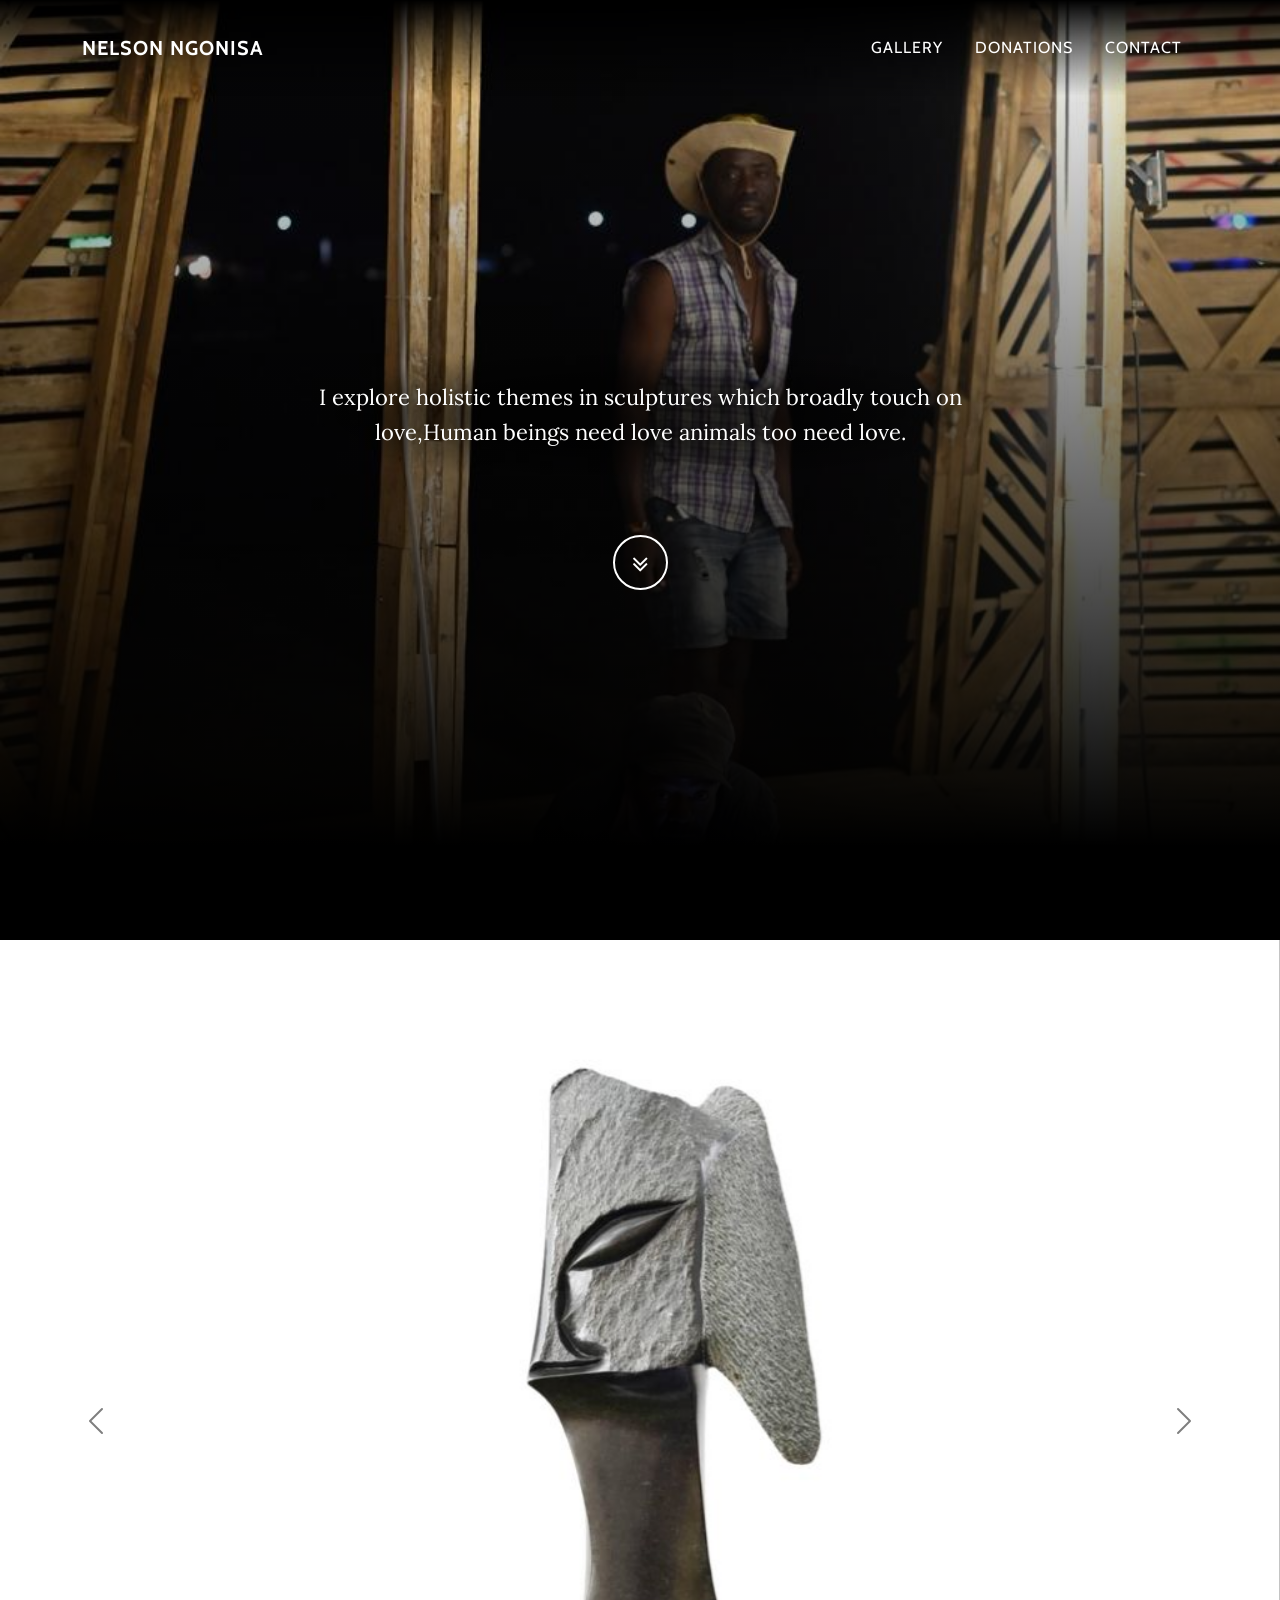
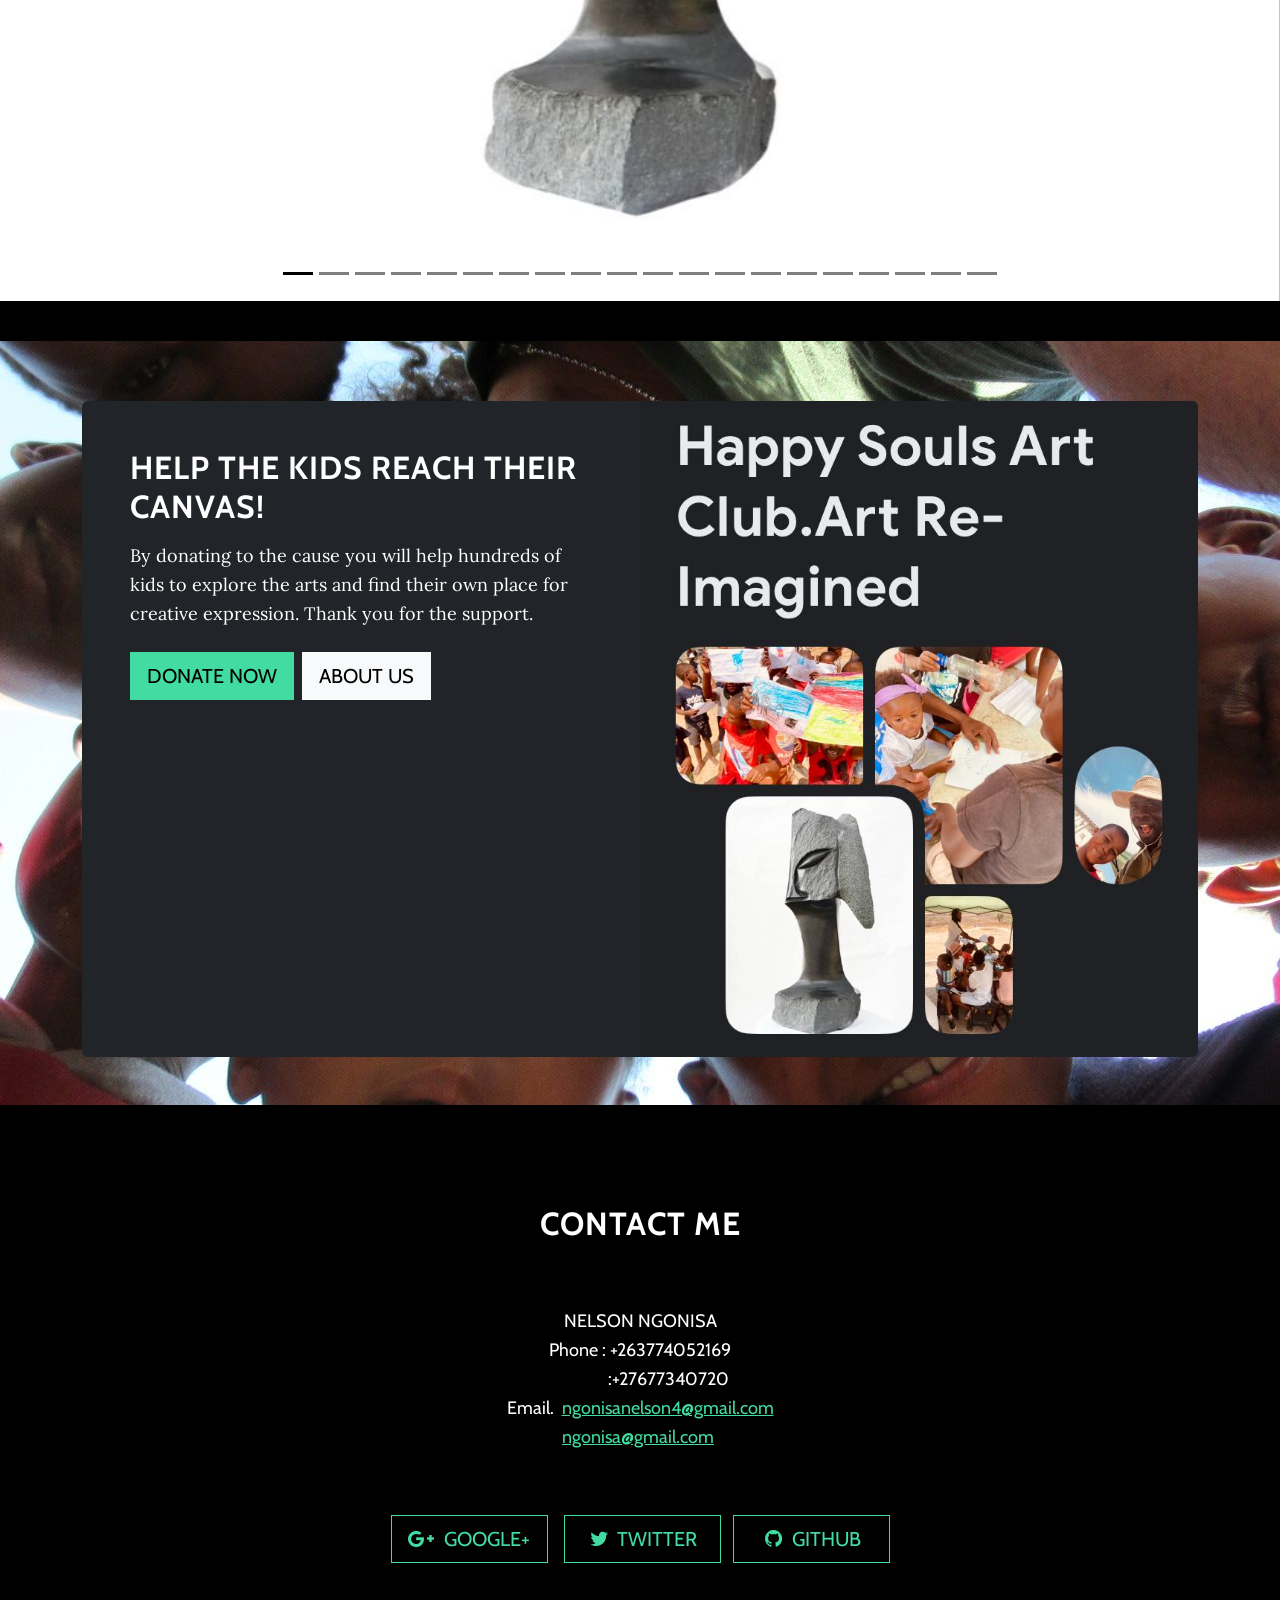
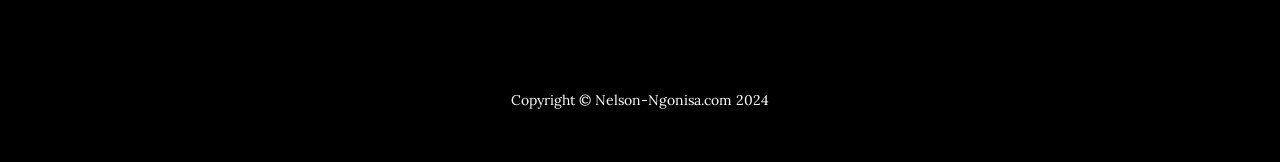
==== index.html @ 3ef94a34 "Update index.html" ====
<!DOCTYPE html>
<html lang="en">

<head>
    <meta charset="utf-8">
    <meta name="viewport" content="width=device-width, initial-scale=1.0, shrink-to-fit=no">
    <title>Home - Nelson-Ngonisa.com</title>
    <link rel="stylesheet" href="assets/bootstrap/css/bootstrap.min.css">
    <link rel="stylesheet" href="https://fonts.googleapis.com/css?family=Lora:400,700,400italic,700italic&amp;display=swap">
    <link rel="stylesheet" href="https://fonts.googleapis.com/css?family=Cabin:700&amp;display=swap">
    <link rel="stylesheet" href="https://fonts.googleapis.com/css?family=Titillium+Web:400,600,700">
    <link rel="stylesheet" href="assets/fonts/font-awesome.min.css">
    <link rel="stylesheet" href="assets/css/Banner-Heading-Image-images.css">
    <link rel="stylesheet" href="assets/css/Button-Change-Text-on-Hover.css">
    <link rel="stylesheet" href="assets/css/Button-FAB.css">
</head>

<body id="page-top" data-bs-target="#mainNav" data-bs-offset="77">
    <nav class="navbar navbar-light navbar-expand-md fixed-top" id="mainNav" style="background: linear-gradient(black, transparent), transparent;border-style: none;border-color: transparent;">
        <div class="container"><a class="navbar-brand" href="#">Nelson Ngonisa</a><button data-bs-toggle="collapse" class="navbar-toggler navbar-toggler-right" data-bs-target="#navbarResponsive" type="button" aria-controls="navbarResponsive" aria-expanded="false" aria-label="Toggle navigation" value="Menu"><i class="fa fa-bars"></i></button>
            <div class="collapse navbar-collapse" id="navbarResponsive">
                <ul class="navbar-nav ms-auto">
                    <li class="nav-item nav-link"><a class="nav-link" href="#gallery">GALLERY</a></li>
                    <li class="nav-item nav-link"><a class="nav-link" href="#donations">dONATIONS</a></li>
                    <li class="nav-item nav-link"><a class="nav-link" href="#contact">contact</a></li>
                </ul>
            </div>
        </div>
    </nav>
    <header class="masthead" style="background: linear-gradient(rgba(255,255,255,0) 0%, black 94%), url(&quot;assets/img/WhatsApp%20Image%202024-06-02%20at%206.45.46%20AM.jpeg&quot;) center / cover no-repeat;">
        <div class="intro-body">
            <div class="container">
                <div class="row">
                    <div class="col-lg-8 mx-auto">
                        <h1 class="brand-heading"></h1>
                        <p class="intro-text" style="background: radial-gradient(rgba(0,0,0,0.61) 28%, rgba(255,255,255,0) 70%);"><br>I explore holistic themes in sculptures which broadly touch on love,Human beings need love animals too need love.<br><br></p><a class="btn btn-link btn-circle" role="button" href="#gallery"><i class="fa fa-angle-double-down animated"></i></a>
                    </div>
                </div>
            </div>
        </div>
    </header>
    <section class="text-center content-section" id="gallery" style="padding-bottom: 0px;padding-top: 0px;">
        <div class="container-fluid justify-content-xxl-center" style="margin-left: 0;margin-right: 0;max-height: 2000px;padding-right: 0px;padding-left: 0px;padding-bottom: 40px;padding-top: 40px;">
            <div class="carousel slide carousel-dark carousel-fade text-center" data-bs-ride="carousel" data-bs-interval="2500" id="carousel-1">
                <div class="carousel-inner">
                    <div class="carousel-item active" style="margin: 0px 0px 0px 0px;"><img class="w-100 d-block d-table" src="assets/img/8.jpg" alt="Slide Image" style="transform-origin: center;"></div>
                    <div class="carousel-item"><img class="w-100 d-block" src="assets/img/4-b.png" alt="Slide Image"></div>
                    <div class="carousel-item"><img class="w-100 d-block" src="assets/img/9.jpg" alt="Slide Image"></div>
                    <div class="carousel-item"><img class="w-100 d-block" src="assets/img/1.jpg" alt="Slide Image"></div>
                    <div class="carousel-item"><img class="w-100 d-block" src="assets/img/2.jpg" alt="Slide Image"></div>
                    <div class="carousel-item"><img class="w-100 d-block" src="assets/img/3.jpg" alt="Slide Image"></div>
                    <div class="carousel-item"><img class="w-100 d-block" src="assets/img/4.jpg" alt="Slide Image" style="margin-right: 0;margin-left: 0;"></div>
                    <div class="carousel-item"><img class="w-100 d-block" src="assets/img/5.jpg" alt="Slide Image"></div>
                    <div class="carousel-item"><img class="w-100 d-block" src="assets/img/7.jpg" alt="Slide Image"></div>
                    <div class="carousel-item"><img class="w-100 d-block" src="assets/img/212-2129708_doom-dilla-madlib-shirt-art-mf-doom-mask.png" alt="Slide Image"></div>
                    <div class="carousel-item"><img class="w-100 d-block" src="assets/img/3w.png" alt="Slide Image"></div>
                    <div class="carousel-item"><img class="w-100 d-block" src="assets/img/4-b.png" alt="Slide Image"></div>
                    <div class="carousel-item"><img class="w-100 d-block" src="assets/img/11.jpg" alt="Slide Image"></div>
                    <div class="carousel-item"><img class="w-100 d-block" src="assets/img/12.jpg" alt="Slide Image"></div>
                    <div class="carousel-item"><img class="w-100 d-block" src="assets/img/13.jpg" alt="Slide Image"></div>
                    <div class="carousel-item"><img class="w-100 d-block" src="assets/img/14.jpg" alt="Slide Image"></div>
                    <div class="carousel-item"><img class="w-100 d-block" src="assets/img/15.jpg" alt="Slide Image"></div>
                    <div class="carousel-item"><img class="w-100 d-block" src="assets/img/16.jpg" alt="Slide Image"></div>
                    <div class="carousel-item"><img class="w-100 d-block" src="assets/img/4b.png" alt="Slide Image"></div>
                    <div class="carousel-item"><img class="w-100 d-block" src="assets/img/5b.png" alt="Slide Image"></div>
                </div>
                <div><a class="carousel-control-prev" href="#carousel-1" role="button" data-bs-slide="prev"><span class="carousel-control-prev-icon"></span><span class="visually-hidden">Previous</span></a><a class="carousel-control-next align-items-xxl-center" href="#carousel-1" role="button" data-bs-slide="next"><span class="carousel-control-next-icon"></span><span class="visually-hidden">Next</span></a></div>
                <ol class="carousel-indicators">
                    <li data-bs-target="#carousel-1" data-bs-slide-to="0" class="active"></li>
                    <li data-bs-target="#carousel-1" data-bs-slide-to="1"></li>
                    <li data-bs-target="#carousel-1" data-bs-slide-to="2"></li>
                    <li data-bs-target="#carousel-1" data-bs-slide-to="3"></li>
                    <li data-bs-target="#carousel-1" data-bs-slide-to="4"></li>
                    <li data-bs-target="#carousel-1" data-bs-slide-to="5"></li>
                    <li data-bs-target="#carousel-1" data-bs-slide-to="6"></li>
                    <li data-bs-target="#carousel-1" data-bs-slide-to="7"></li>
                    <li data-bs-target="#carousel-1" data-bs-slide-to="8"></li>
                    <li data-bs-target="#carousel-1" data-bs-slide-to="9"></li>
                    <li data-bs-target="#carousel-1" data-bs-slide-to="10"></li>
                    <li data-bs-target="#carousel-1" data-bs-slide-to="11"></li>
                    <li data-bs-target="#carousel-1" data-bs-slide-to="12"></li>
                    <li data-bs-target="#carousel-1" data-bs-slide-to="13"></li>
                    <li data-bs-target="#carousel-1" data-bs-slide-to="14"></li>
                    <li data-bs-target="#carousel-1" data-bs-slide-to="15"></li>
                    <li data-bs-target="#carousel-1" data-bs-slide-to="16"></li>
                    <li data-bs-target="#carousel-1" data-bs-slide-to="17"></li>
                    <li data-bs-target="#carousel-1" data-bs-slide-to="18"></li>
                    <li data-bs-target="#carousel-1" data-bs-slide-to="19"></li>
                </ol>
            </div>
        </div>
    </section>
    <section id="donations" style="height: 764px;background: url(&quot;assets/img/IMG_0288.jpg&quot;) center;padding-bottom: 0px;">
        <div class="container" style="padding-top: 60px;">
            <div class="bg-dark border rounded border-0 border-dark overflow-hidden">
                <div class="row g-0">
                    <div class="col-md-6">
                        <div class="text-white p-4 p-md-5">
                            <h2 class="fw-bold text-white mb-3">hELP THE KIDS REACH THEIR CANVAS!</h2>
                            <p class="mb-4">By donating to the cause you will help hundreds of kids to explore the arts and find their own place for creative expression. Thank you for the support.</p>
                            <div class="my-3"><a class="btn btn-primary btn-lg me-2" role="button" href="https://www.paypal.me/Nomusa233">DONATE NOW</a><a class="btn btn-light btn-lg" role="button" href="http://www.youtube.com">ABOUT US</a></div>
                        </div>
                    </div>
                    <div class="col-md-6 order-first order-md-last" style="min-height: 250px;"><img class="w-100 h-100 fit-cover" src="assets/img/Sin%20título.jpg"></div>
                </div>
            </div>
        </div>
    </section>
    <section class="text-center content-section" id="contact" style="padding: 100px 0px;padding-top: 100px;padding-bottom: 60px;">
        <div class="container">
            <div class="row">
                <div class="col-lg-8 mx-auto">
                    <h2>Contact me</h2>
                    <p style="font-family: Cabin, sans-serif;"><br>NELSON NGONISA<br>Phone : +263774052169<br>&nbsp; &nbsp; &nbsp; &nbsp; &nbsp; &nbsp; &nbsp; :+27677340720<br>Email.&nbsp; <a href="mailto:ngonisanelson4@gmail.com" target="_blank">ngonisanelson4@gmail.com</a><br><a href="mailto:ngonisa@gmail.com" target="_blank">ngonisa@gmail.com</a>&nbsp;<br><br></p>
                    <ul class="list-inline banner-social-buttons">
                        <li class="list-inline-item">&nbsp;<button class="btn btn-primary btn-lg btn-default" type="button"><i class="fa fa-google-plus fa-fw"></i><span class="network-name">&nbsp; Google+</span></button></li>
                        <li class="list-inline-item">&nbsp;<button class="btn btn-primary btn-lg btn-default" type="button"><i class="fa fa-twitter fa-fw"></i><span class="network-name">&nbsp;Twitter</span></button></li>
                        <li class="list-inline-item">&nbsp;<button class="btn btn-primary btn-lg btn-default" type="button"><i class="fa fa-github fa-fw"></i><span class="network-name">&nbsp;github</span></button></li>
                    </ul>
                </div>
            </div>
        </div>
    </section>
    <footer>
        <div class="container text-center">
            <p>Copyright ©&nbsp;Nelson-Ngonisa.com 2024</p>
        </div>
    </footer>
    <script src="assets/bootstrap/js/bootstrap.min.js"></script>
    <script src="assets/js/grayscale.js"></script>
</body>

</html>
---- assets/css/Banner-Heading-Image-images.css ----
.fit-cover {
  object-fit: cover;
}
---- assets/css/Button-Change-Text-on-Hover.css ----
.button {
  display: inline-block;
  position: relative;
  margin: 1em;
  padding: 10px 30px;
  border: 2px solid #cc8f52;
  overflow: hidden;
  text-decoration: none;
  font-size: 14px;
  outline: none;
  color: #cc8f52;
  background: transparent;
  font-family: 'Titillium Web', sans-serif;
  font-weight: 700;
}

.button span {
  -webkit-transition: 0.4s;
  -moz-transition: 0.4s;
  -o-transition: 0.4s;
  transition: 0.4s;
}

.button:before, .button:after {
  content: '';
  position: absolute;
  top: 10px;
  left: 0;
  width: 100%;
  text-align: center;
  opacity: 0;
  -webkit-transition: .4s;
  -moz-transition: .4s;
  -o-transition: .4s;
  transition: .4s;
}

.button:before {
  content: attr(data-hover);
  -webkit-transform: 0.4s;
  -moz-transform: 0.4s;
  -ms-transform: 0.4s;
  -o-transform: 0.4s;
  transform: 0.4s;
}

.button:hover span, .button:active span {
  opacity: 0;
  -webkit-transform: 0.4s;
  -moz-transform: 0.4s;
  -ms-transform: 0.4s;
  -o-transform: 0.4s;
  transform: 0.4s;
}

.button:hover:before, .button:active:after {
  opacity: 1;
  -webkit-transform: 0.4s;
  -moz-transform: 0.4s;
  -ms-transform: 0.4s;
  -o-transform: 0.4s;
  transform: 0.4s;
  -webkit-transition-delay: .4s;
  -moz-transition-delay: .4s;
  -o-transition-delay: .4s;
  transition-delay: .4s;
}

.button:active:before {
  -webkit-transform: 0.4s;
  -moz-transform: 0.4s;
  -ms-transform: 0.4s;
  -o-transform: 0.4s;
  transform: 0.4s;
  -webkit-transition-delay: 0s;
  -moz-transition-delay: 0s;
  -o-transition-delay: 0s;
  transition-delay: 0s;
}

html {
  scroll-behavior: smooth;
}
---- assets/css/Button-FAB.css ----
.fab {
  position: fixed;
  bottom: 32px;
  right: 32px;
  border-radius: 50%;
  width: 60px;
  height: 60px;
  background: lightcoral;
  box-shadow: 1px 2px 4px grey;
  z-index: 3;
  display: flex;
  flex-direction: column;
  align-items: center;
  justify-content: center;
}

.fab:hover {
  cursor: pointer;
}

.fab img {
  width: 45%;
  /*transform: rotate(45deg);*/
  transition: 0.4s;
}
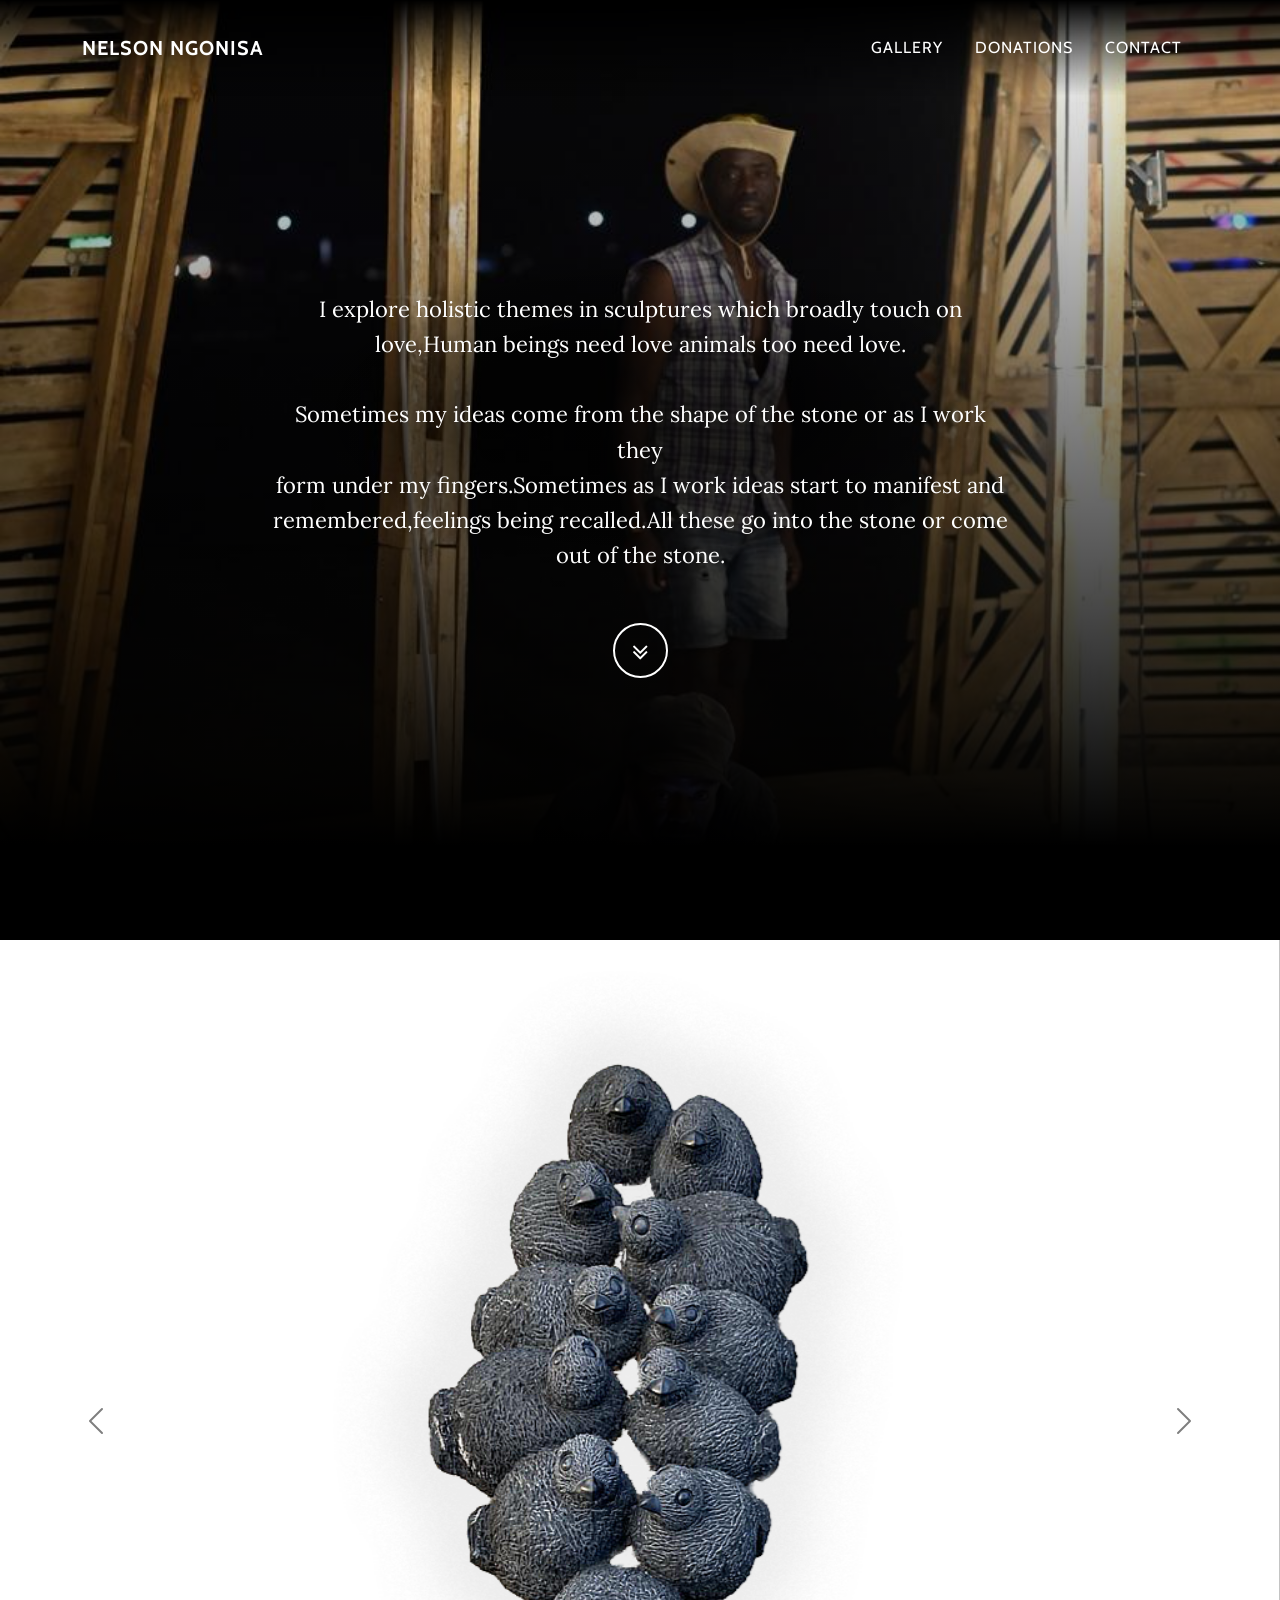
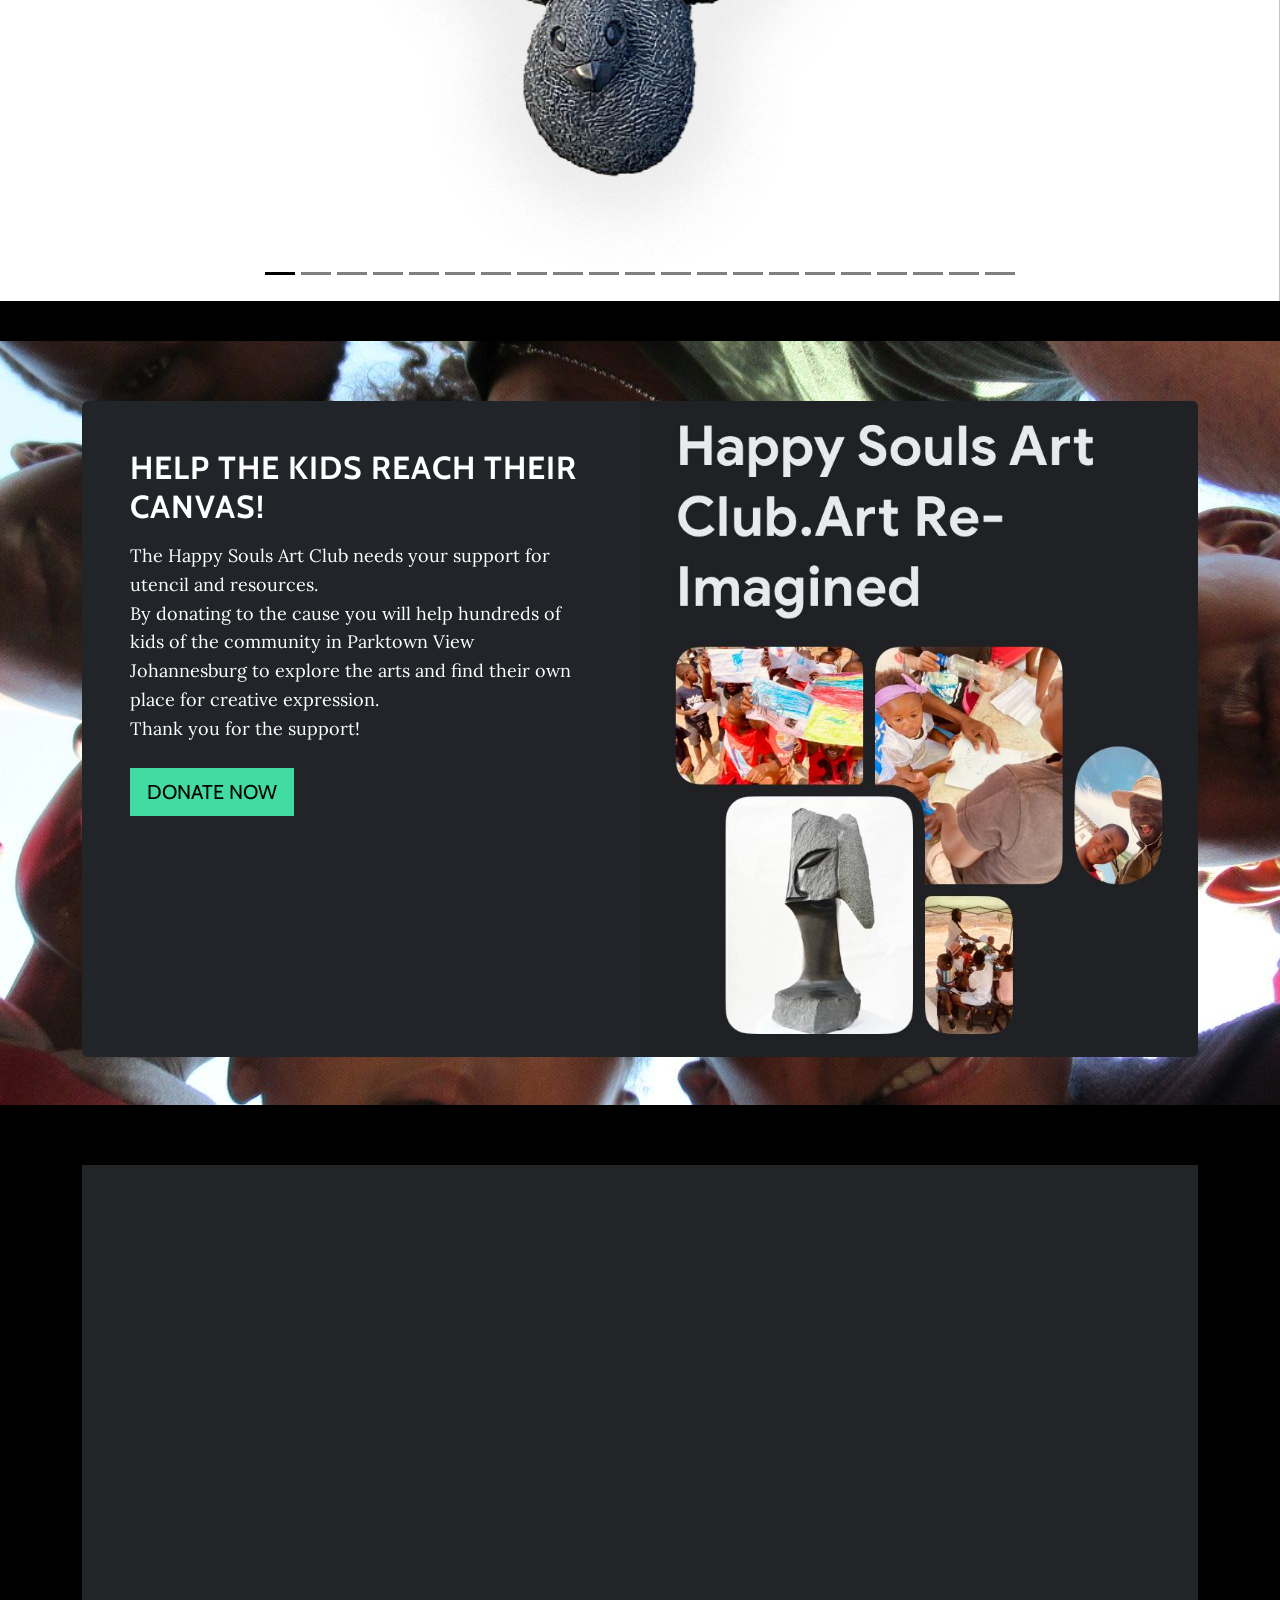
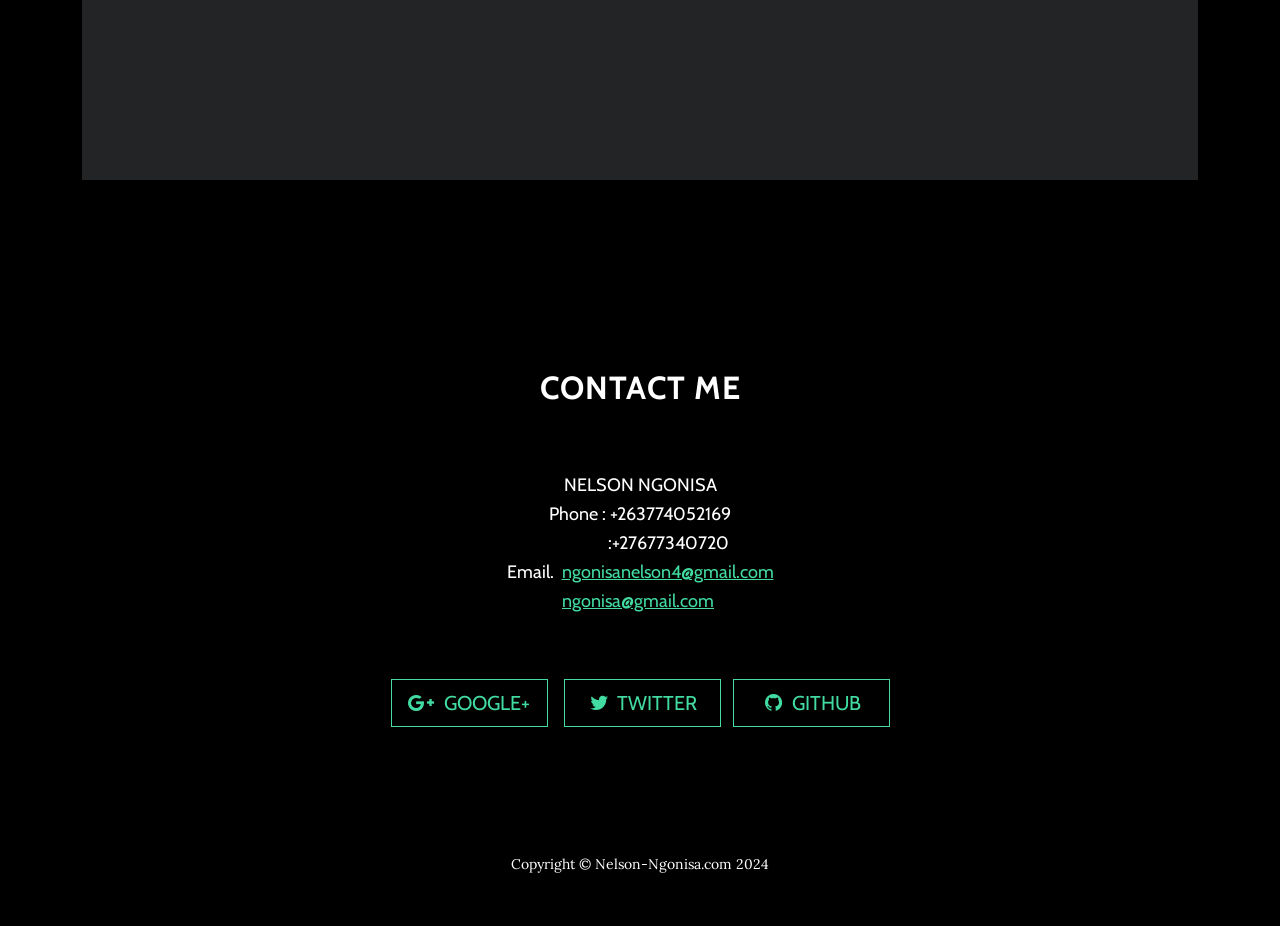
==== commit afe2d77b: "v5 New sculpture-Vídeo player-extended description-" ====
--- a/index.html
+++ b/index.html
@@ -11,8 +11,10 @@
     <link rel="stylesheet" href="https://fonts.googleapis.com/css?family=Titillium+Web:400,600,700">
     <link rel="stylesheet" href="assets/fonts/font-awesome.min.css">
     <link rel="stylesheet" href="assets/css/Banner-Heading-Image-images.css">
+    <link rel="stylesheet" href="assets/css/Bootstrap-4---Full-Video-Background-v2.css">
     <link rel="stylesheet" href="assets/css/Button-Change-Text-on-Hover.css">
     <link rel="stylesheet" href="assets/css/Button-FAB.css">
+    <link rel="stylesheet" href="assets/css/Responsive-YouTube-Video-Section-Dark-Centered.css">
 </head>
 
 <body id="page-top" data-bs-target="#mainNav" data-bs-offset="77">
@@ -33,7 +35,7 @@
                 <div class="row">
                     <div class="col-lg-8 mx-auto">
                         <h1 class="brand-heading"></h1>
-                        <p class="intro-text" style="background: radial-gradient(rgba(0,0,0,0.61) 28%, rgba(255,255,255,0) 70%);"><br>I explore holistic themes in sculptures which broadly touch on love,Human beings need love animals too need love.<br><br></p><a class="btn btn-link btn-circle" role="button" href="#gallery"><i class="fa fa-angle-double-down animated"></i></a>
+                        <p class="intro-text" style="background: radial-gradient(rgba(0,0,0,0.61) 28%, rgba(255,255,255,0) 70%);"><br>I explore holistic themes in sculptures which broadly touch on love,Human beings need love animals too need love.<br><br>Sometimes my ideas come from the shape of the stone or as I work they <br>form under my fingers.Sometimes as I work ideas start to manifest and <br>remembered,feelings being recalled.All these go into the stone or come <br>out of the stone.<br></p><a class="btn btn-link btn-circle" role="button" href="#gallery"><i class="fa fa-angle-double-down animated"></i></a>
                     </div>
                 </div>
             </div>
@@ -43,7 +45,8 @@
         <div class="container-fluid justify-content-xxl-center" style="margin-left: 0;margin-right: 0;max-height: 2000px;padding-right: 0px;padding-left: 0px;padding-bottom: 40px;padding-top: 40px;">
             <div class="carousel slide carousel-dark carousel-fade text-center" data-bs-ride="carousel" data-bs-interval="2500" id="carousel-1">
                 <div class="carousel-inner">
-                    <div class="carousel-item active" style="margin: 0px 0px 0px 0px;"><img class="w-100 d-block d-table" src="assets/img/8.jpg" alt="Slide Image" style="transform-origin: center;"></div>
+                    <div class="carousel-item active" style="margin: 0px 0px 0px 0px;"><img class="w-100 d-block d-table" src="assets/img/Birbs.png" alt="Slide Image" style="transform-origin: center;"></div>
+                    <div class="carousel-item"><img class="w-100 d-block" src="https://cdn.bootstrapstudio.io/placeholders/1400x800.png" alt="Slide Image"></div>
                     <div class="carousel-item"><img class="w-100 d-block" src="assets/img/4-b.png" alt="Slide Image"></div>
                     <div class="carousel-item"><img class="w-100 d-block" src="assets/img/9.jpg" alt="Slide Image"></div>
                     <div class="carousel-item"><img class="w-100 d-block" src="assets/img/1.jpg" alt="Slide Image"></div>
@@ -86,6 +89,7 @@
                     <li data-bs-target="#carousel-1" data-bs-slide-to="17"></li>
                     <li data-bs-target="#carousel-1" data-bs-slide-to="18"></li>
                     <li data-bs-target="#carousel-1" data-bs-slide-to="19"></li>
+                    <li data-bs-target="#carousel-1" data-bs-slide-to="20"></li>
                 </ol>
             </div>
         </div>
@@ -97,13 +101,22 @@
                     <div class="col-md-6">
                         <div class="text-white p-4 p-md-5">
                             <h2 class="fw-bold text-white mb-3">hELP THE KIDS REACH THEIR CANVAS!</h2>
-                            <p class="mb-4">By donating to the cause you will help hundreds of kids to explore the arts and find their own place for creative expression. Thank you for the support.</p>
-                            <div class="my-3"><a class="btn btn-primary btn-lg me-2" role="button" href="https://www.paypal.me/Nomusa233">DONATE NOW</a><a class="btn btn-light btn-lg" role="button" href="http://www.youtube.com">ABOUT US</a></div>
+                            <p class="mb-4">The Happy Souls Art Club needs your support for utencil and resources.<br>By donating to the cause you will help hundreds of kids of the community in Parktown View Johannesburg to explore the arts and find their own place for creative expression. <br>Thank you for the support!</p>
+                            <div class="my-3"><a class="btn btn-primary btn-lg me-2" role="button" href="https://www.paypal.me/Nomusa233">DONATE now</a></div>
                         </div>
                     </div>
                     <div class="col-md-6 order-first order-md-last" style="min-height: 250px;"><img class="w-100 h-100 fit-cover" src="assets/img/Sin%20título.jpg"></div>
                 </div>
             </div>
+        </div>
+    </section>
+    <section id="donations-1" style="height: 764px;padding-bottom: 0px;">
+        <div class="container" style="padding-top: 60px;">
+            <section class="clean-block clean-info dark">
+                <div class="container">
+                    <div class="videoWrapper"><iframe allowfullscreen="" frameborder="0" src="https://www.youtube.com/embed/x8bqWt_MNhY" class="embed-responsive-item" width="100%" height="auto"></iframe></div>
+                </div>
+            </section>
         </div>
     </section>
     <section class="text-center content-section" id="contact" style="padding: 100px 0px;padding-top: 100px;padding-bottom: 60px;">
--- a/assets/css/Responsive-YouTube-Video-Section-Dark-Centered.css
+++ b/assets/css/Responsive-YouTube-Video-Section-Dark-Centered.css
@@ -0,0 +1,22 @@
+.clean-block.dark {
+  background-color: #222425;
+}
+
+.clean-block {
+  background-color: #222425;
+}
+
+.videoWrapper {
+  position: relative;
+  padding-bottom: 56.25%;
+  height: 0;
+}
+
+.videoWrapper iframe {
+  position: absolute;
+  top: 0;
+  left: 0;
+  width: 100%;
+  height: 100%;
+}
+
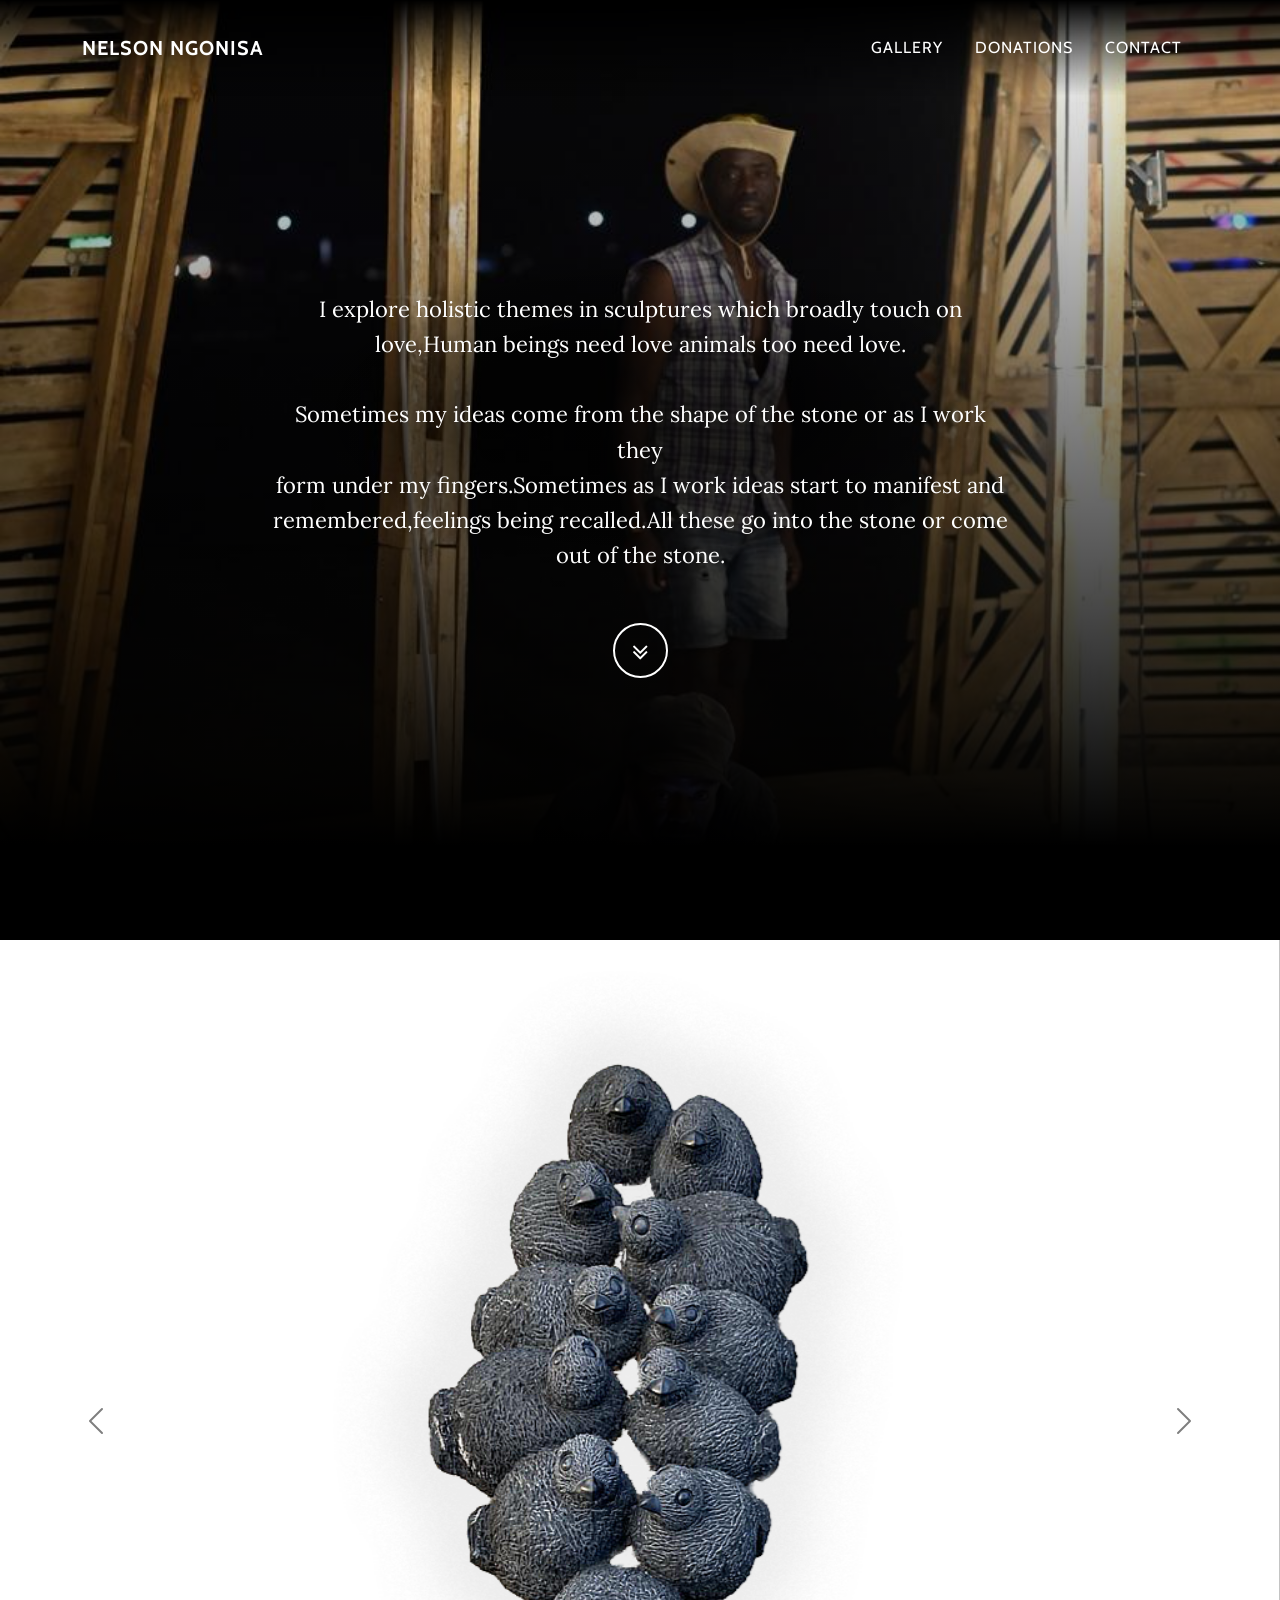
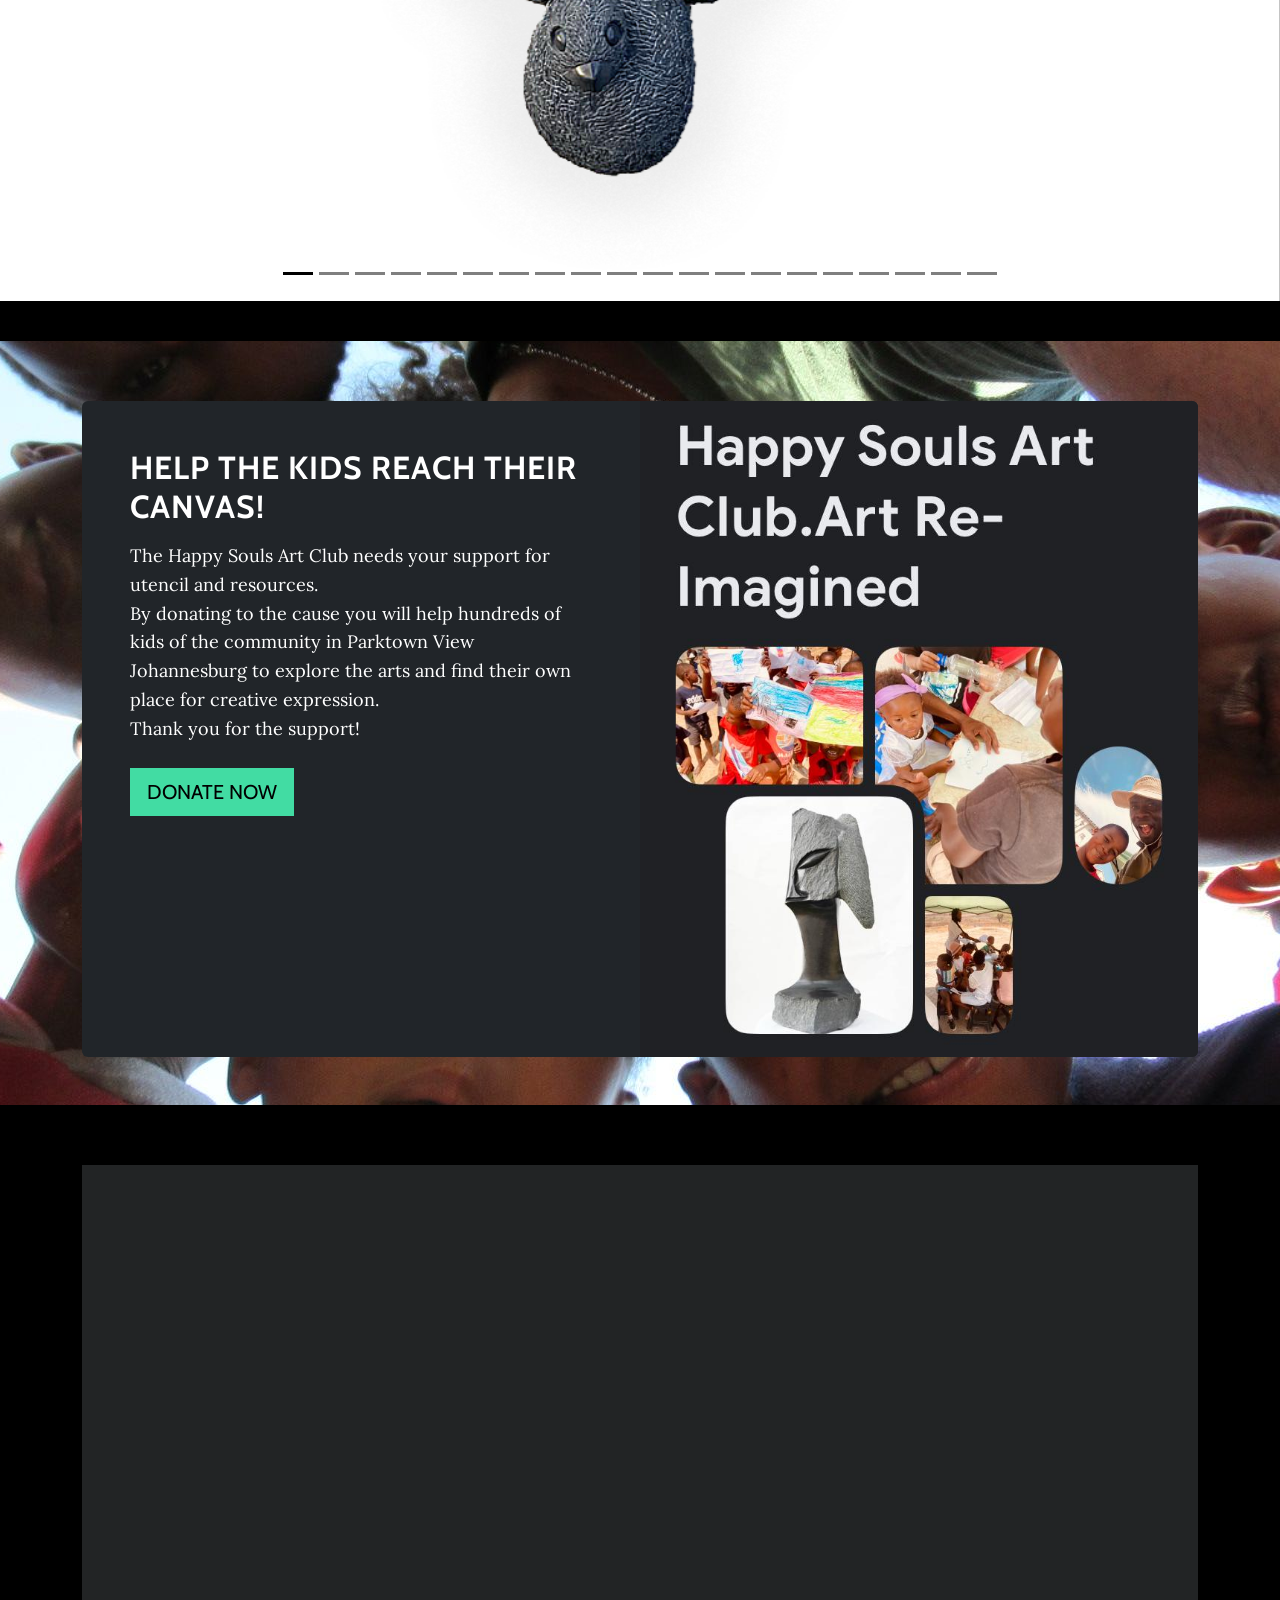
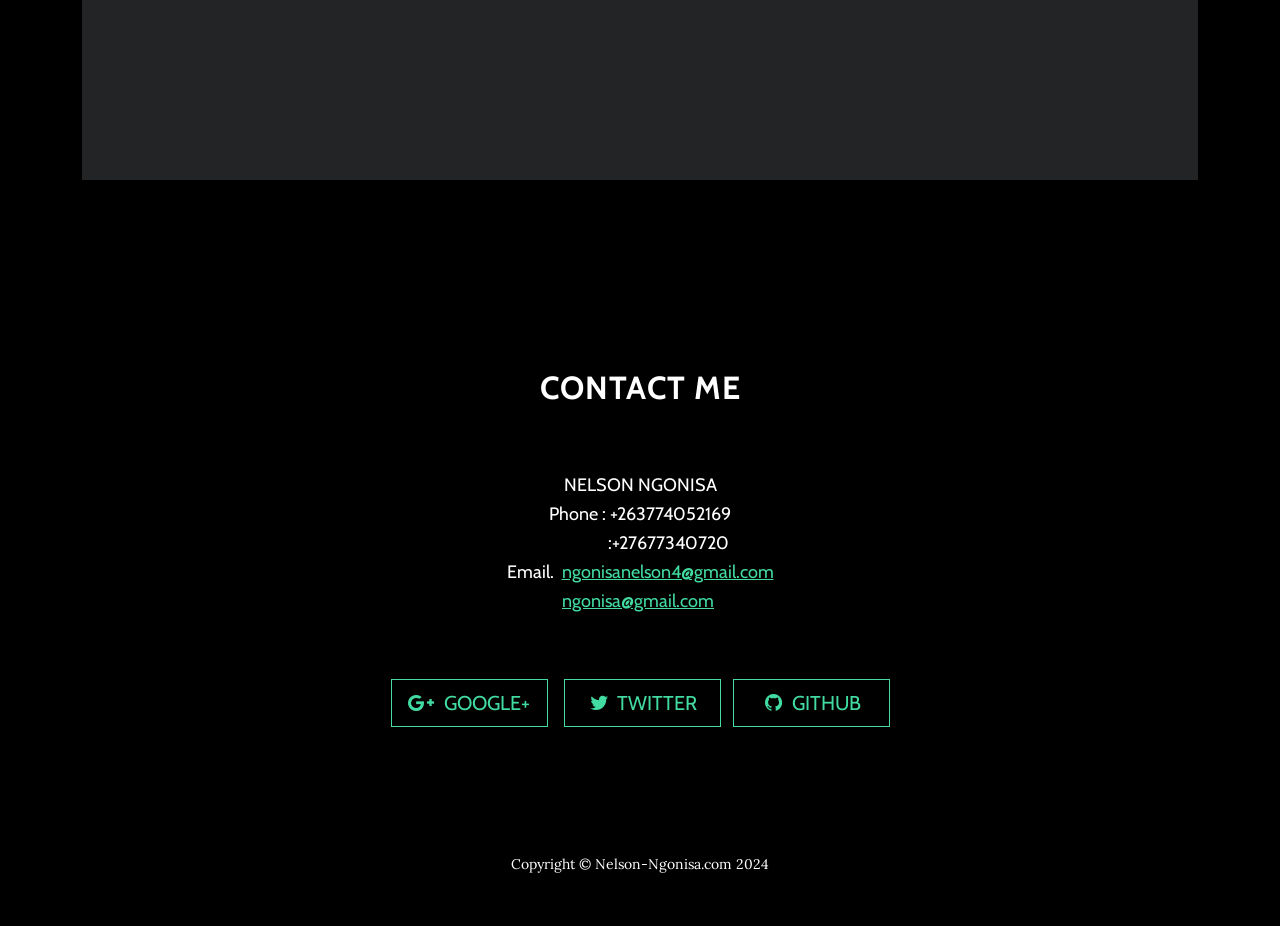
==== commit 3bb7c3a0: "Update index.html" ====
--- a/index.html
+++ b/index.html
@@ -46,7 +46,6 @@
             <div class="carousel slide carousel-dark carousel-fade text-center" data-bs-ride="carousel" data-bs-interval="2500" id="carousel-1">
                 <div class="carousel-inner">
                     <div class="carousel-item active" style="margin: 0px 0px 0px 0px;"><img class="w-100 d-block d-table" src="assets/img/Birbs.png" alt="Slide Image" style="transform-origin: center;"></div>
-                    <div class="carousel-item"><img class="w-100 d-block" src="https://cdn.bootstrapstudio.io/placeholders/1400x800.png" alt="Slide Image"></div>
                     <div class="carousel-item"><img class="w-100 d-block" src="assets/img/4-b.png" alt="Slide Image"></div>
                     <div class="carousel-item"><img class="w-100 d-block" src="assets/img/9.jpg" alt="Slide Image"></div>
                     <div class="carousel-item"><img class="w-100 d-block" src="assets/img/1.jpg" alt="Slide Image"></div>
@@ -89,7 +88,6 @@
                     <li data-bs-target="#carousel-1" data-bs-slide-to="17"></li>
                     <li data-bs-target="#carousel-1" data-bs-slide-to="18"></li>
                     <li data-bs-target="#carousel-1" data-bs-slide-to="19"></li>
-                    <li data-bs-target="#carousel-1" data-bs-slide-to="20"></li>
                 </ol>
             </div>
         </div>
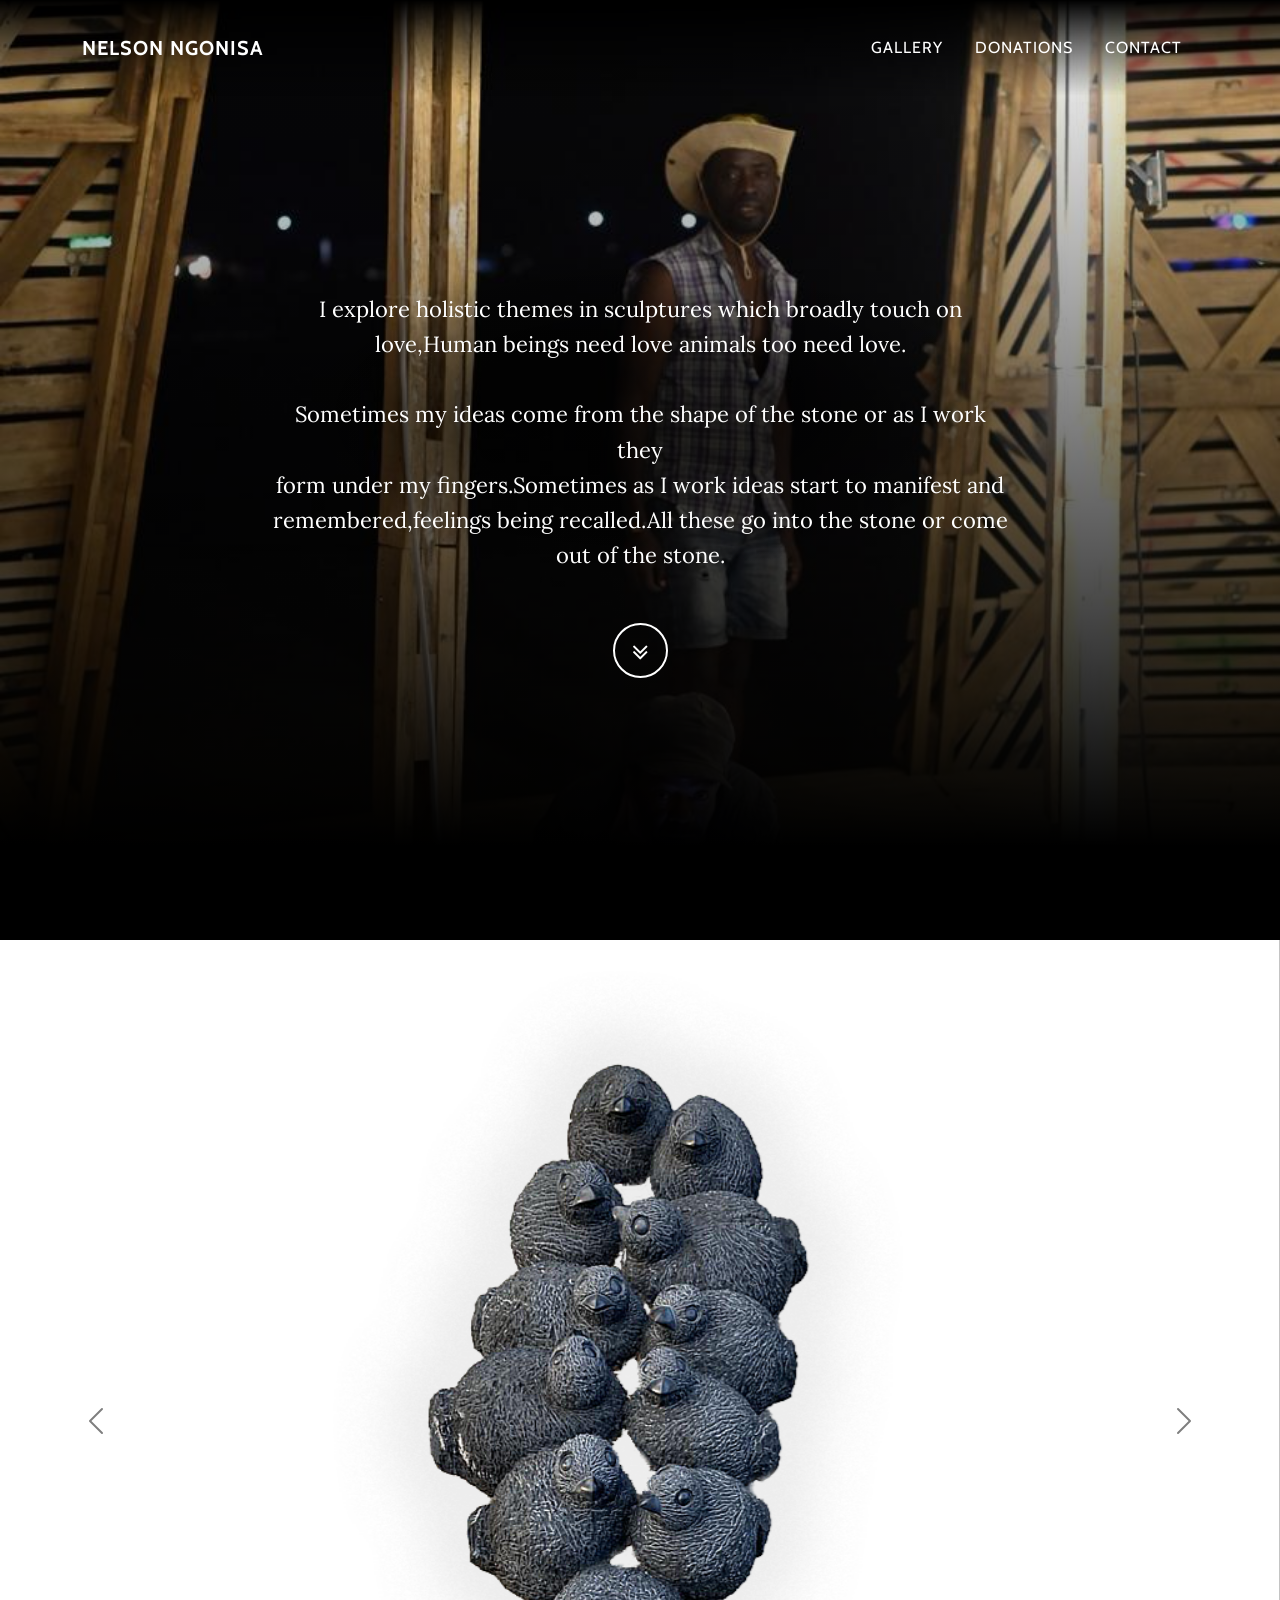
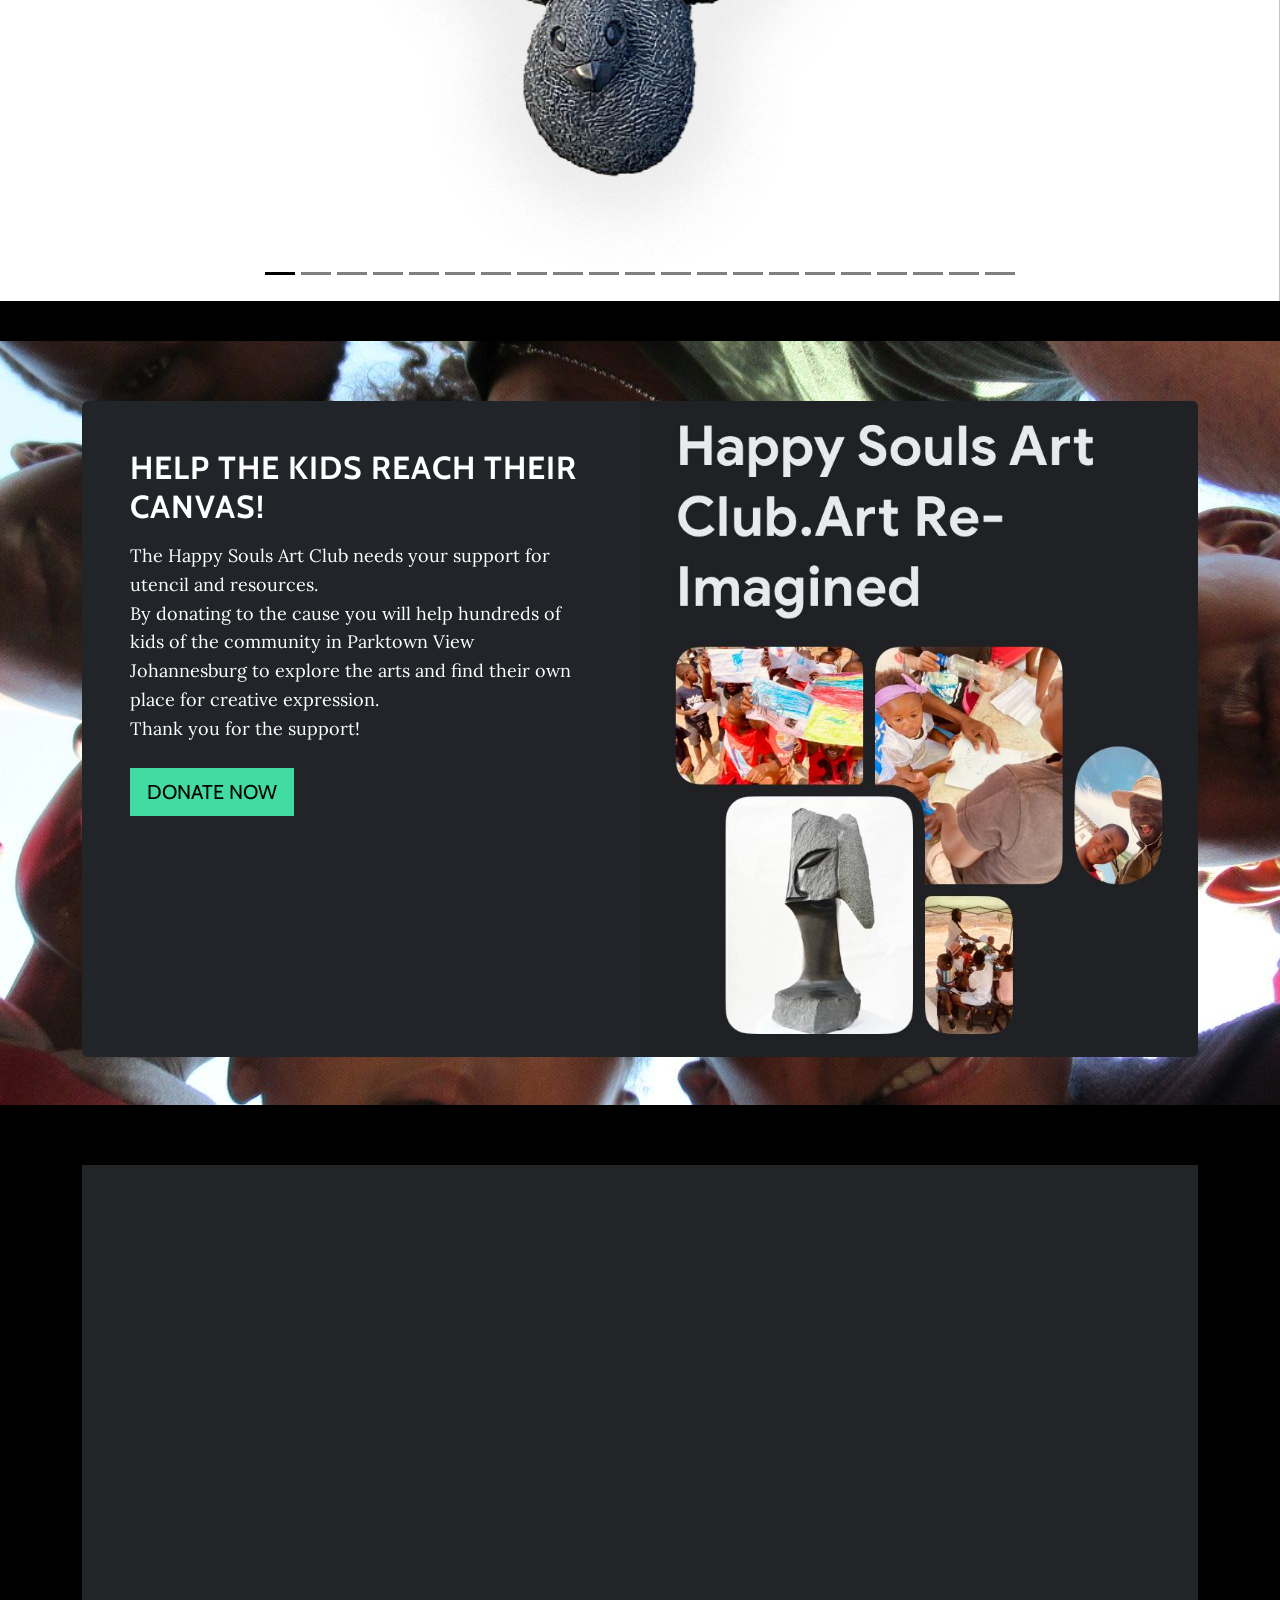
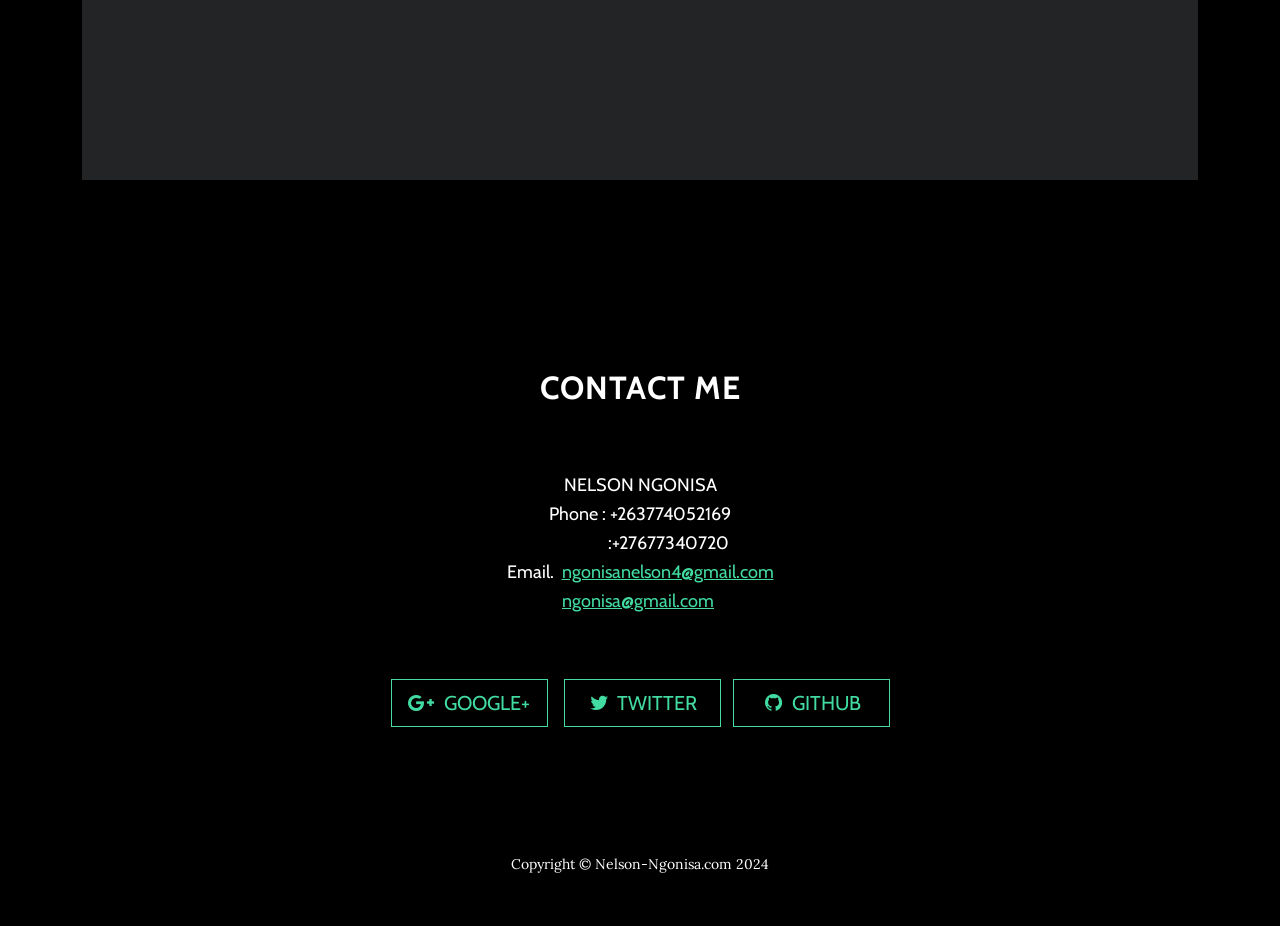
==== commit 231676b6: "Update index.html IMAGE FIXES" ====
--- a/index.html
+++ b/index.html
@@ -47,6 +47,7 @@
                 <div class="carousel-inner">
                     <div class="carousel-item active" style="margin: 0px 0px 0px 0px;"><img class="w-100 d-block d-table" src="assets/img/Birbs.png" alt="Slide Image" style="transform-origin: center;"></div>
                     <div class="carousel-item"><img class="w-100 d-block" src="assets/img/4-b.png" alt="Slide Image"></div>
+                    <div class="carousel-item"><img class="w-100 d-block" src="assets/img/8.jpg" alt="Slide Image"></div>
                     <div class="carousel-item"><img class="w-100 d-block" src="assets/img/9.jpg" alt="Slide Image"></div>
                     <div class="carousel-item"><img class="w-100 d-block" src="assets/img/1.jpg" alt="Slide Image"></div>
                     <div class="carousel-item"><img class="w-100 d-block" src="assets/img/2.jpg" alt="Slide Image"></div>
@@ -88,6 +89,7 @@
                     <li data-bs-target="#carousel-1" data-bs-slide-to="17"></li>
                     <li data-bs-target="#carousel-1" data-bs-slide-to="18"></li>
                     <li data-bs-target="#carousel-1" data-bs-slide-to="19"></li>
+                    <li data-bs-target="#carousel-1" data-bs-slide-to="20"></li>
                 </ol>
             </div>
         </div>
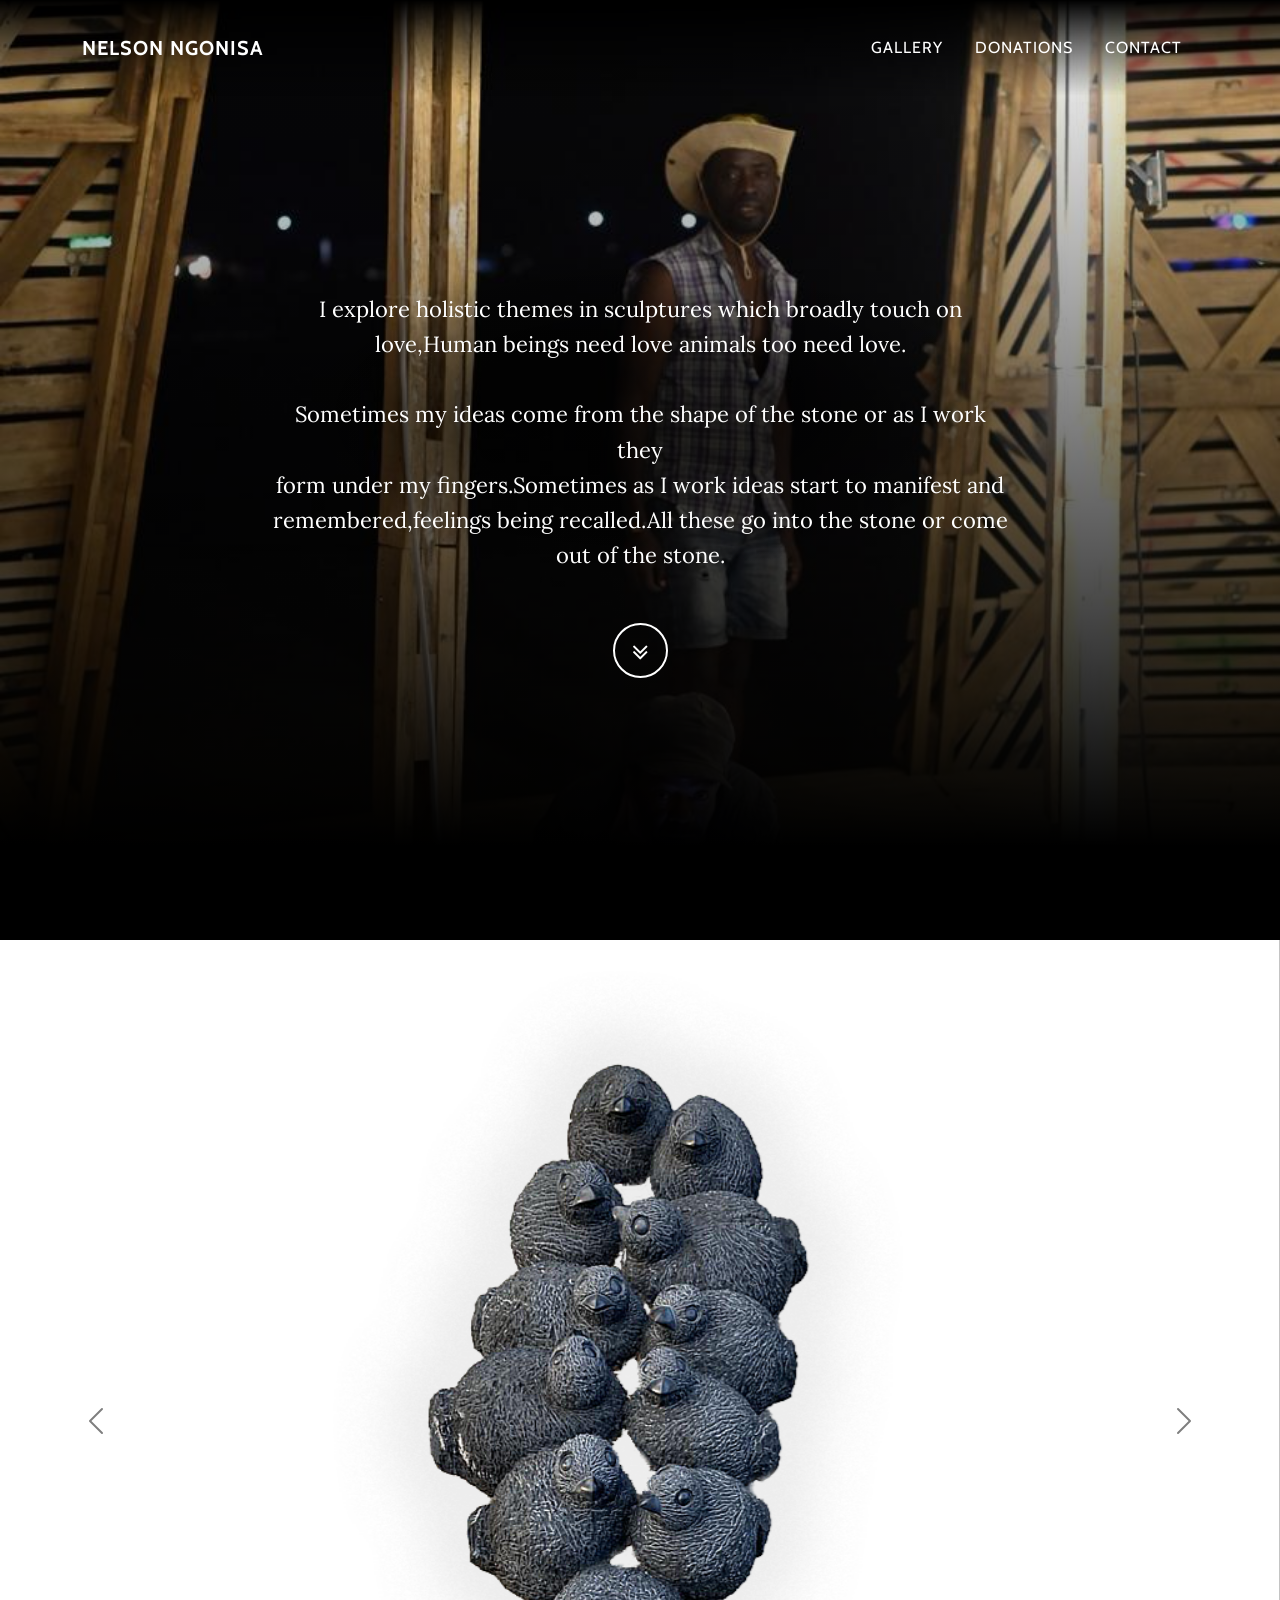
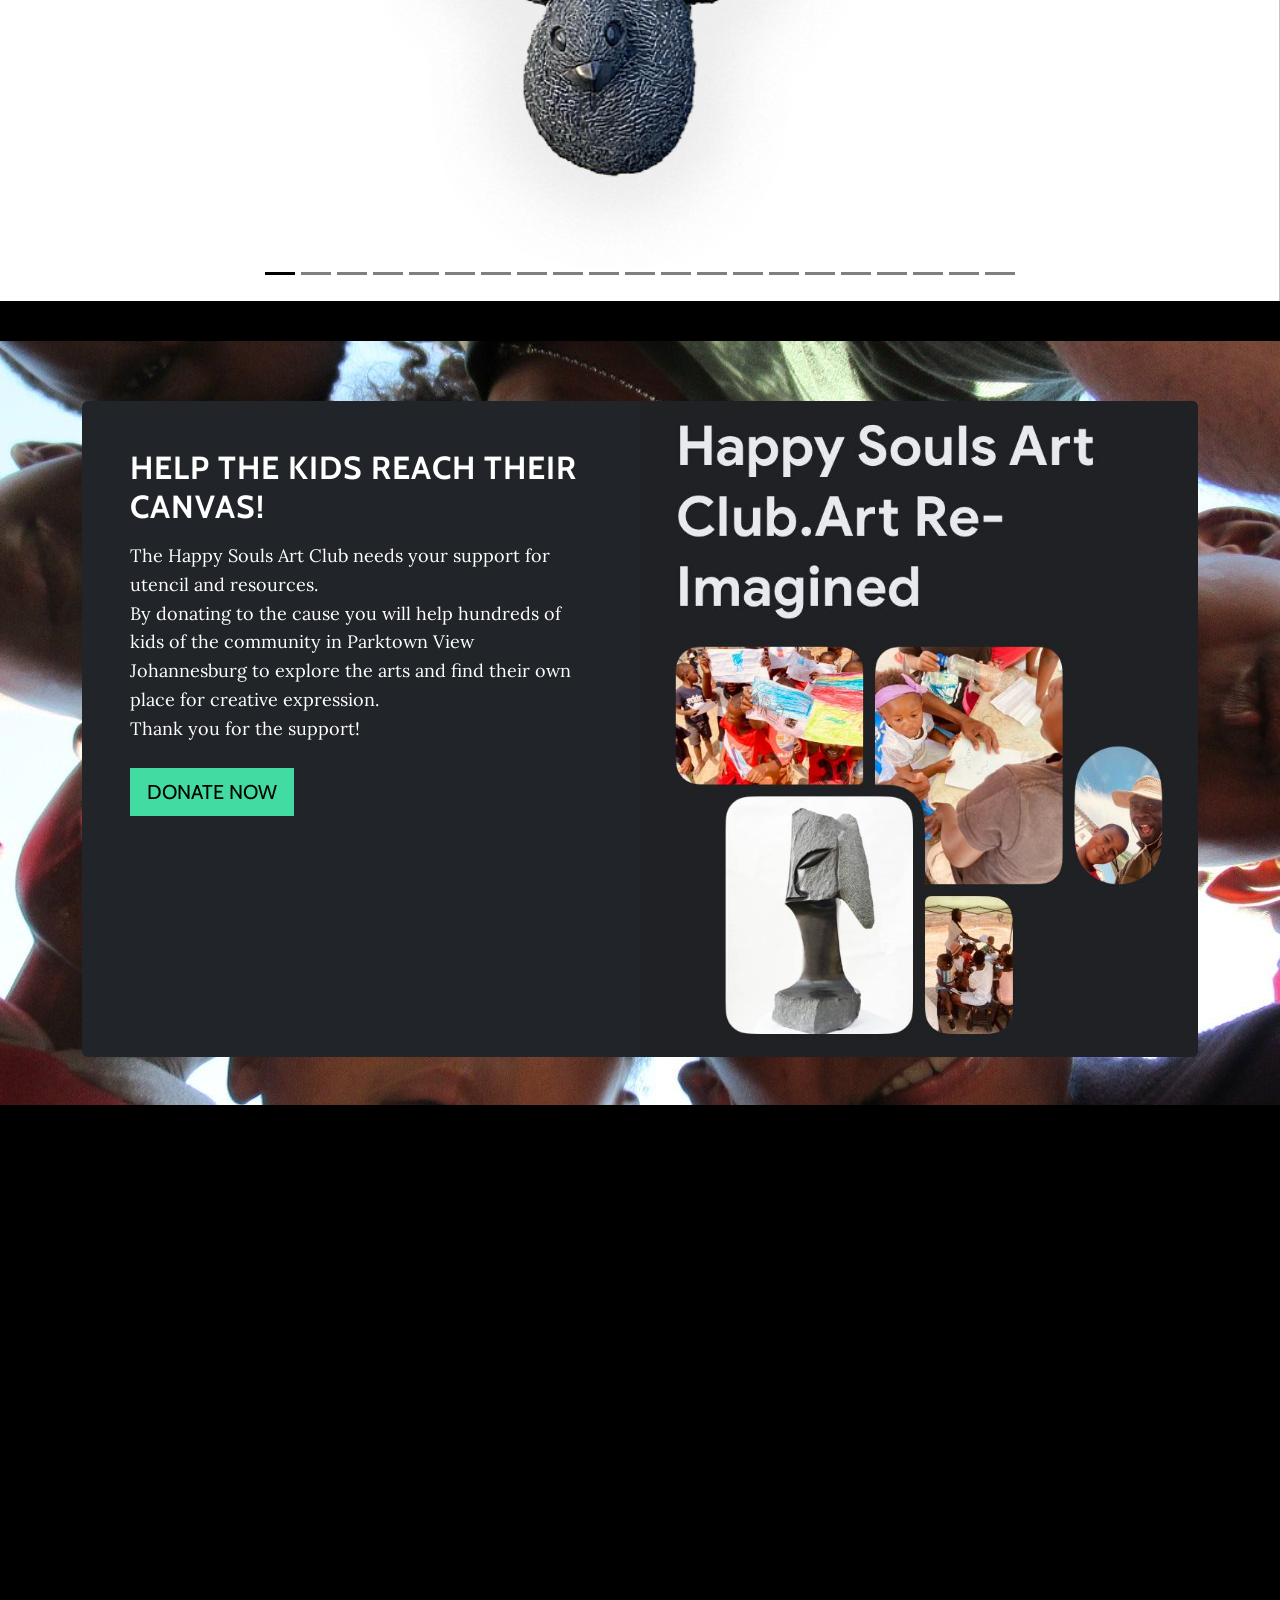
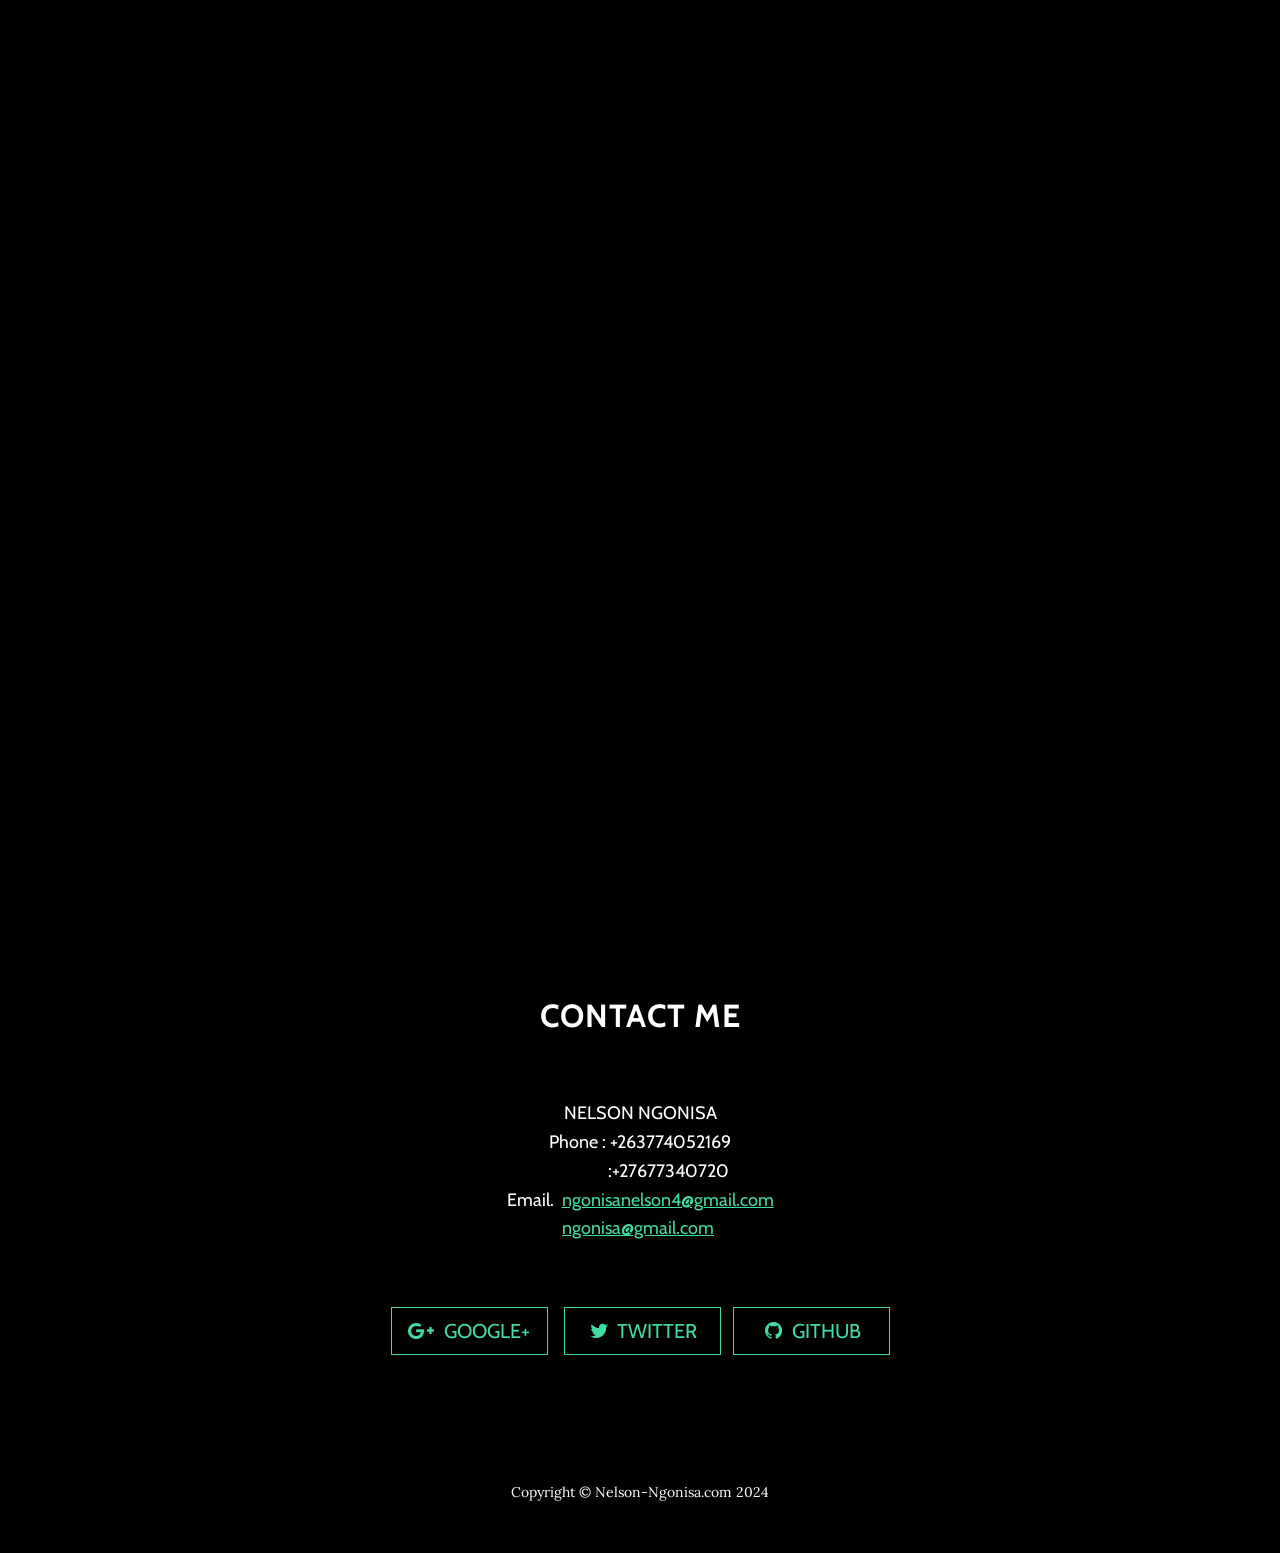
==== commit eab69e01: "Update index.html Videoplayer bounds fixed" ====
--- a/index.html
+++ b/index.html
@@ -112,13 +112,12 @@
     </section>
     <section id="donations-1" style="height: 764px;padding-bottom: 0px;">
         <div class="container" style="padding-top: 60px;">
-            <section class="clean-block clean-info dark">
-                <div class="container">
-                    <div class="videoWrapper"><iframe allowfullscreen="" frameborder="0" src="https://www.youtube.com/embed/x8bqWt_MNhY" class="embed-responsive-item" width="100%" height="auto"></iframe></div>
-                </div>
-            </section>
+            <section class="clean-block clean-info dark"></section>
         </div>
     </section>
+    <div class="container">
+        <div class="videoWrapper"><iframe allowfullscreen="" frameborder="0" src="https://www.youtube.com/embed/x8bqWt_MNhY" class="embed-responsive-item" width="100%" height="auto"></iframe></div>
+    </div>
     <section class="text-center content-section" id="contact" style="padding: 100px 0px;padding-top: 100px;padding-bottom: 60px;">
         <div class="container">
             <div class="row">
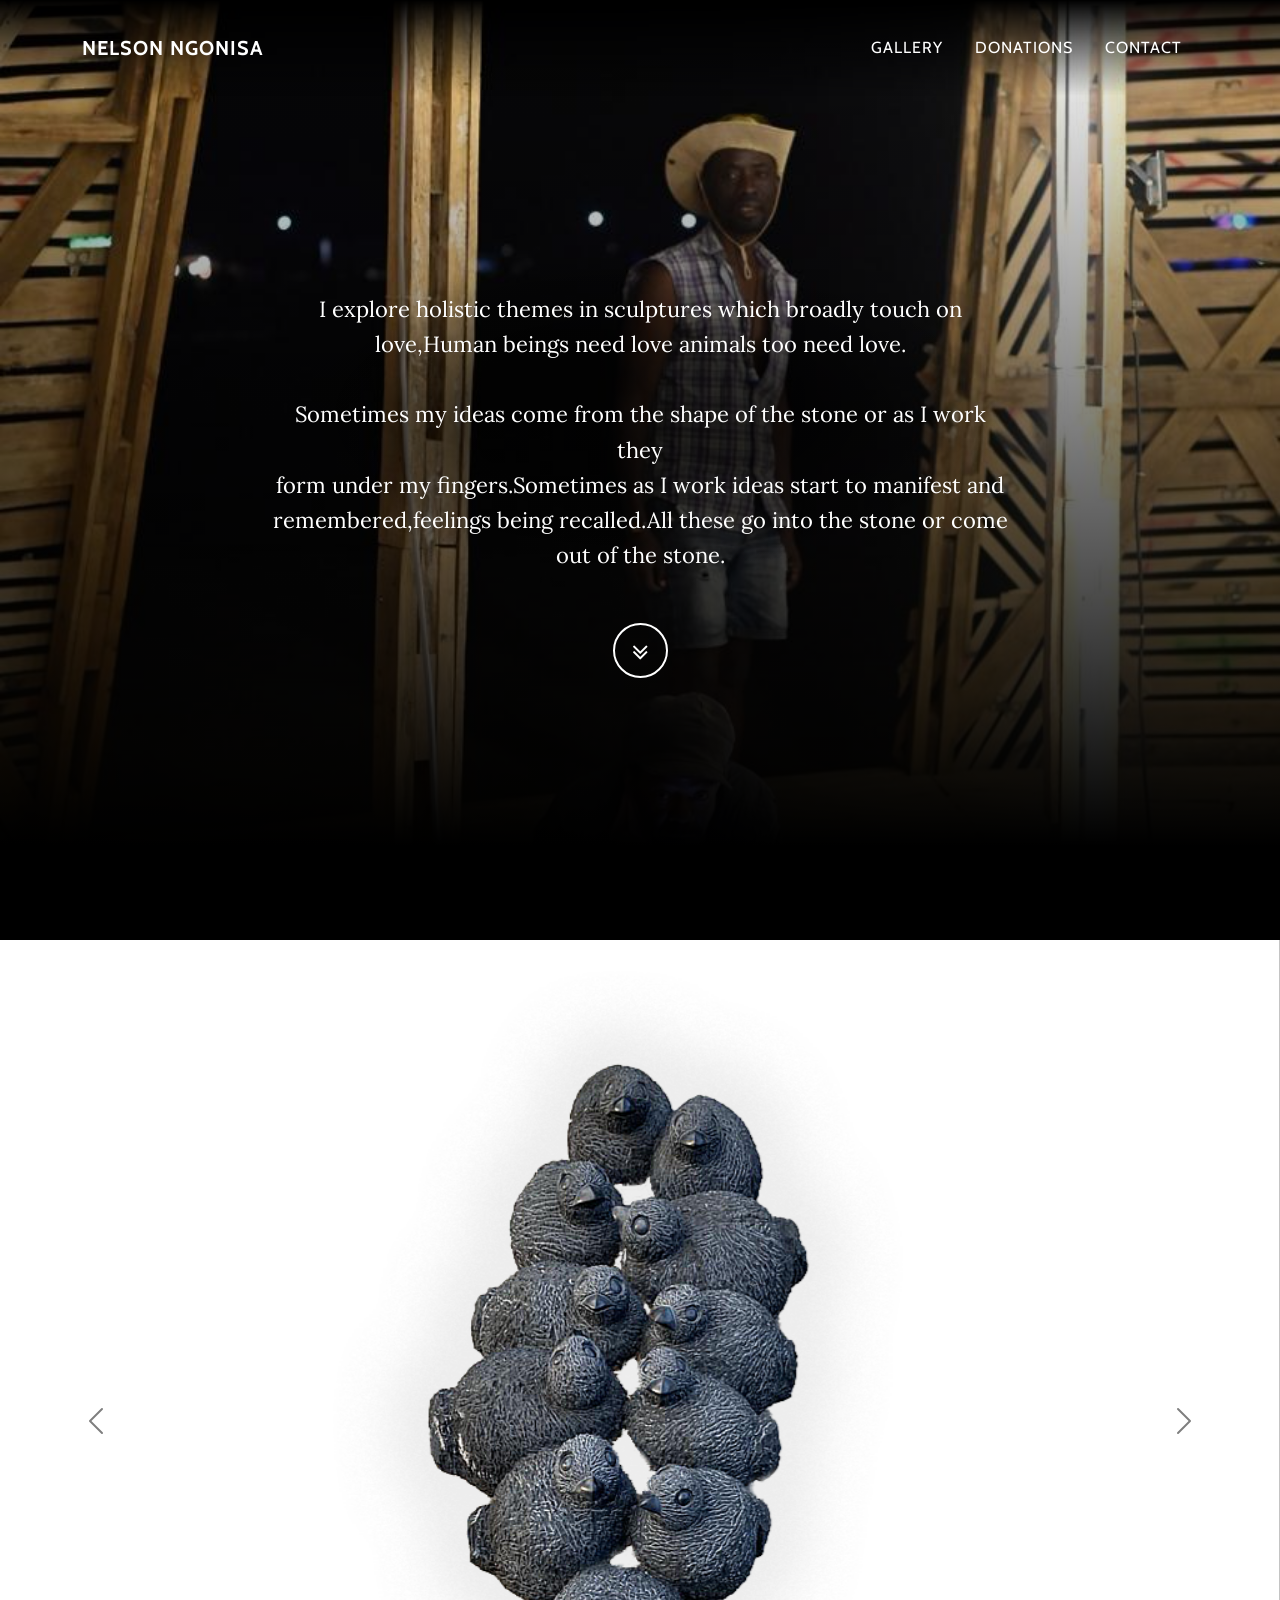
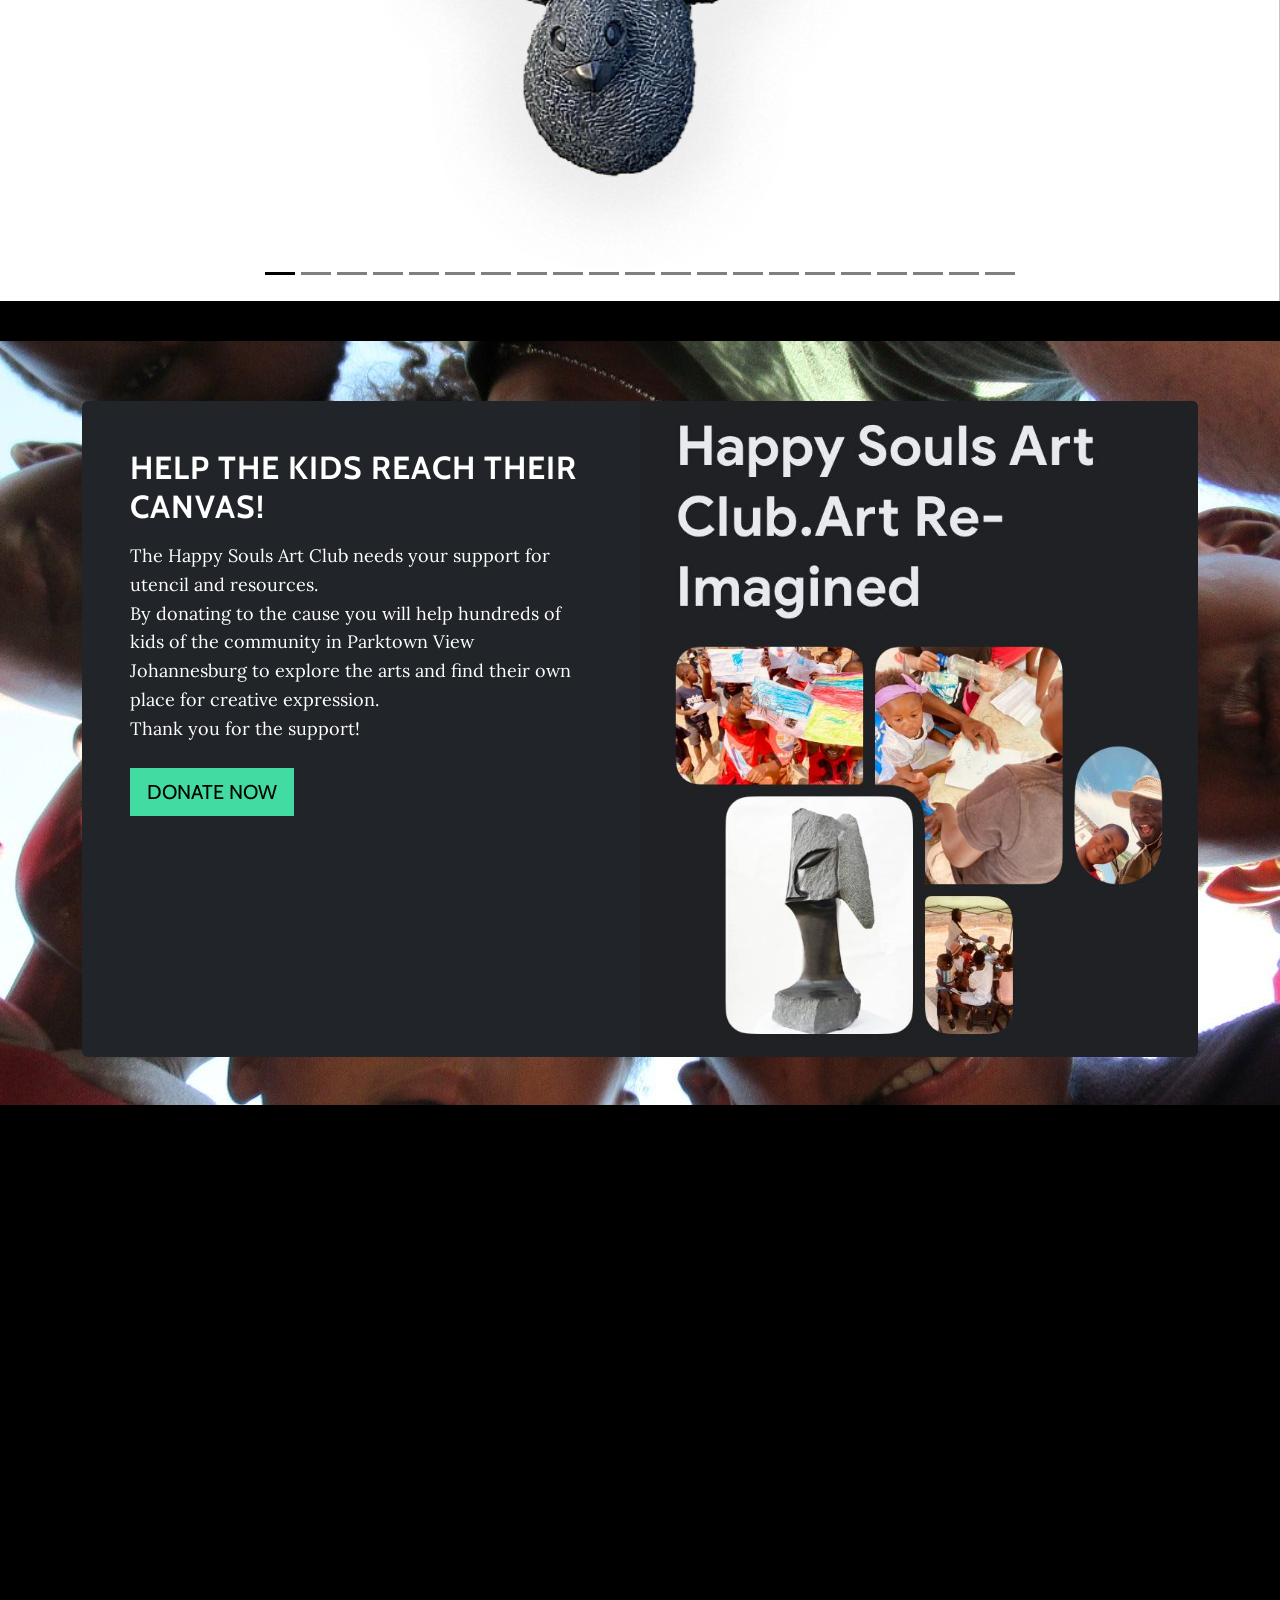
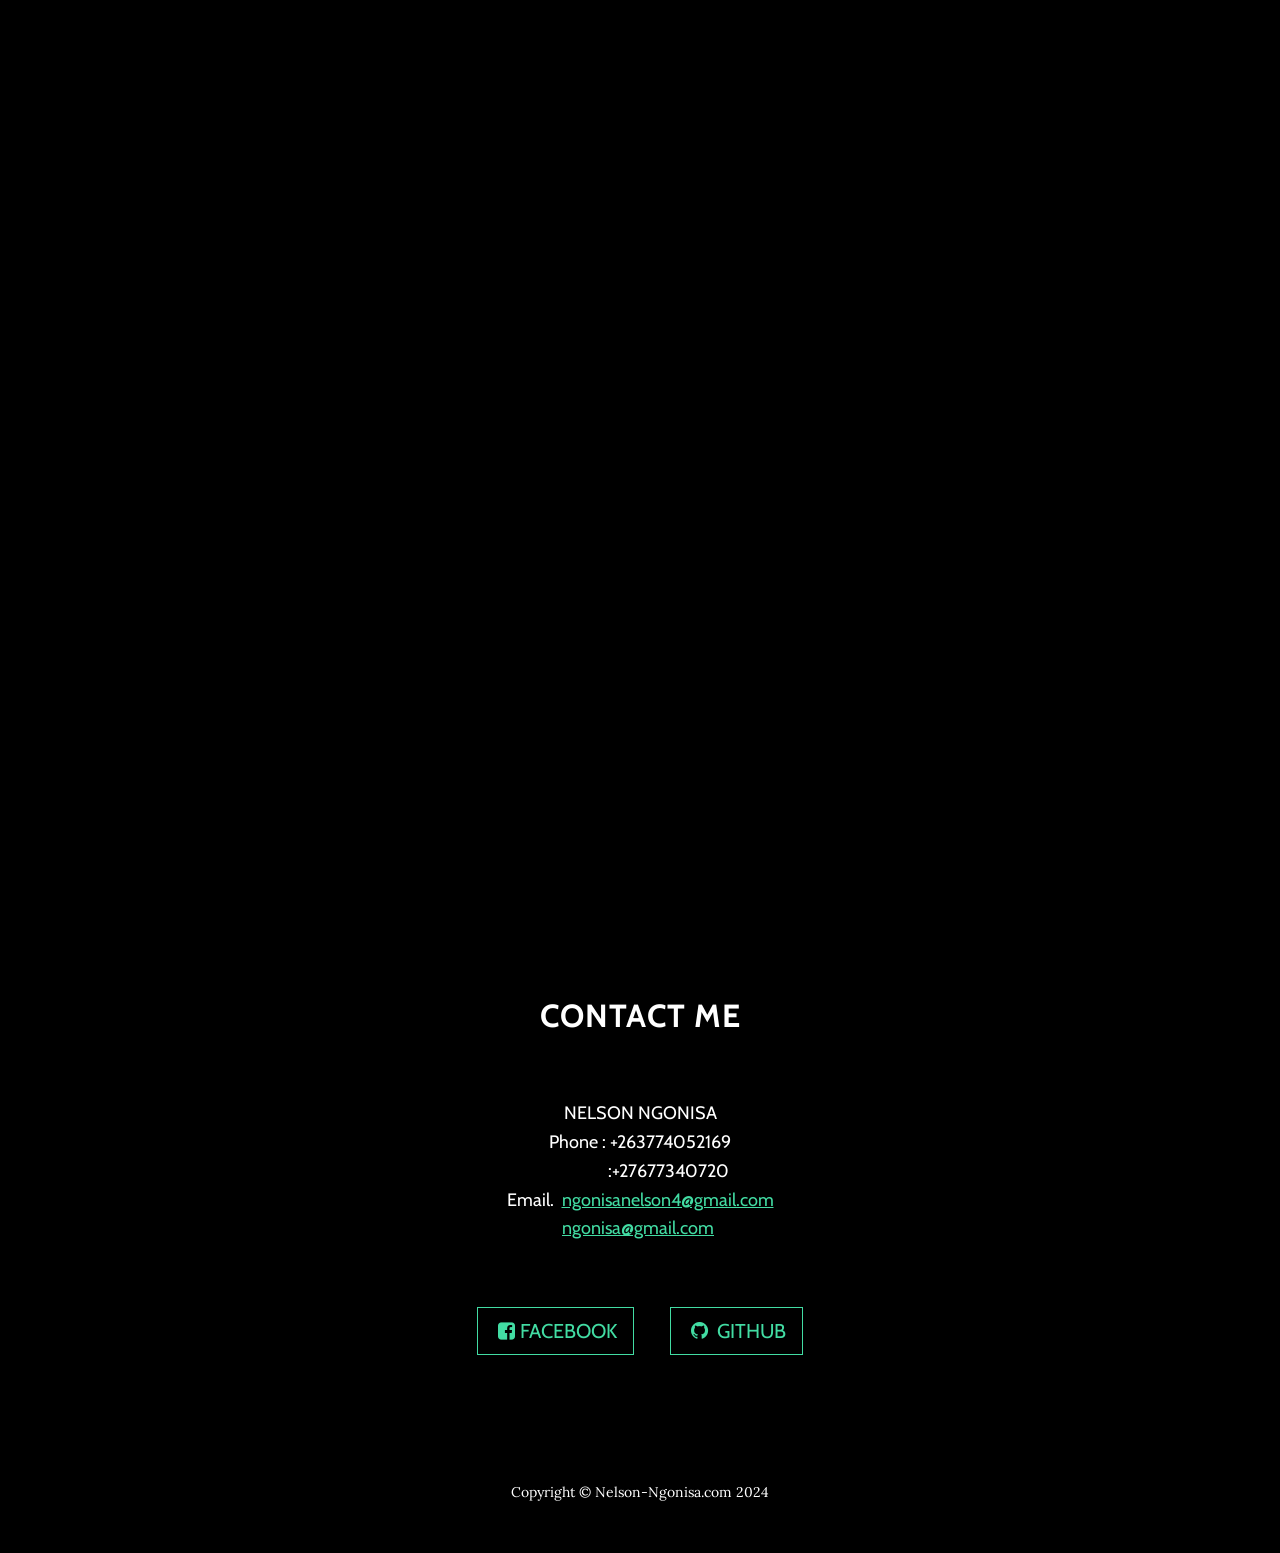
==== commit 0a4b8203: "Update index.html Facebook-github buttons" ====
--- a/index.html
+++ b/index.html
@@ -125,9 +125,9 @@
                     <h2>Contact me</h2>
                     <p style="font-family: Cabin, sans-serif;"><br>NELSON NGONISA<br>Phone : +263774052169<br>&nbsp; &nbsp; &nbsp; &nbsp; &nbsp; &nbsp; &nbsp; :+27677340720<br>Email.&nbsp; <a href="mailto:ngonisanelson4@gmail.com" target="_blank">ngonisanelson4@gmail.com</a><br><a href="mailto:ngonisa@gmail.com" target="_blank">ngonisa@gmail.com</a>&nbsp;<br><br></p>
                     <ul class="list-inline banner-social-buttons">
-                        <li class="list-inline-item">&nbsp;<button class="btn btn-primary btn-lg btn-default" type="button"><i class="fa fa-google-plus fa-fw"></i><span class="network-name">&nbsp; Google+</span></button></li>
-                        <li class="list-inline-item">&nbsp;<button class="btn btn-primary btn-lg btn-default" type="button"><i class="fa fa-twitter fa-fw"></i><span class="network-name">&nbsp;Twitter</span></button></li>
-                        <li class="list-inline-item">&nbsp;<button class="btn btn-primary btn-lg btn-default" type="button"><i class="fa fa-github fa-fw"></i><span class="network-name">&nbsp;github</span></button></li>
+                        <li class="list-inline-item"><a class="btn btn-primary btn-lg btn-default" role="button" href="https://www.facebook.com/nelson.ngonisa/"><i class="fa fa-facebook-square fa-fw"></i><span class="network-name">Facebook</span></a>&nbsp;</li>
+                        <li class="list-inline-item">&nbsp;</li>
+                        <li class="list-inline-item">&nbsp;<a class="btn btn-primary btn-lg btn-default" role="button" href="https://github.com/topcaty/Nelson-Ngonisa"><i class="fa fa-github fa-fw"></i><span class="network-name">&nbsp;github</span></a></li>
                     </ul>
                 </div>
             </div>
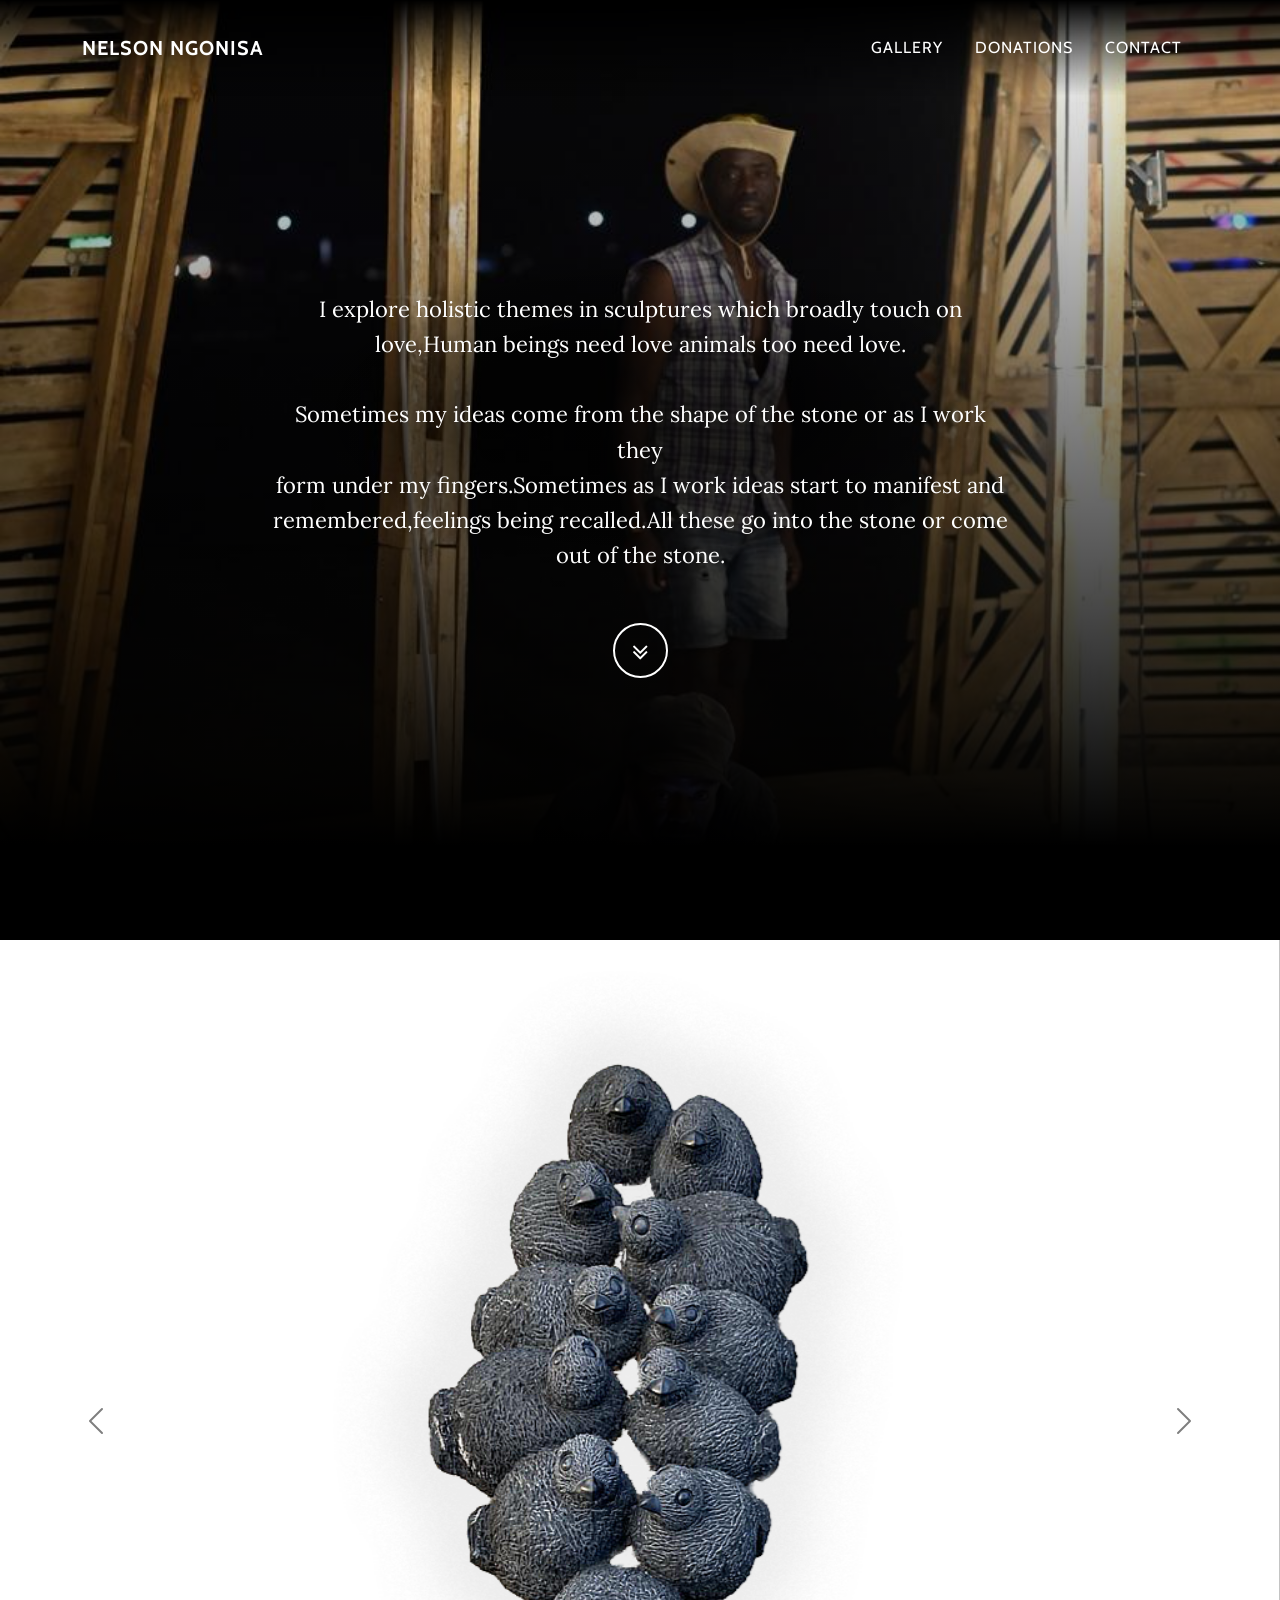
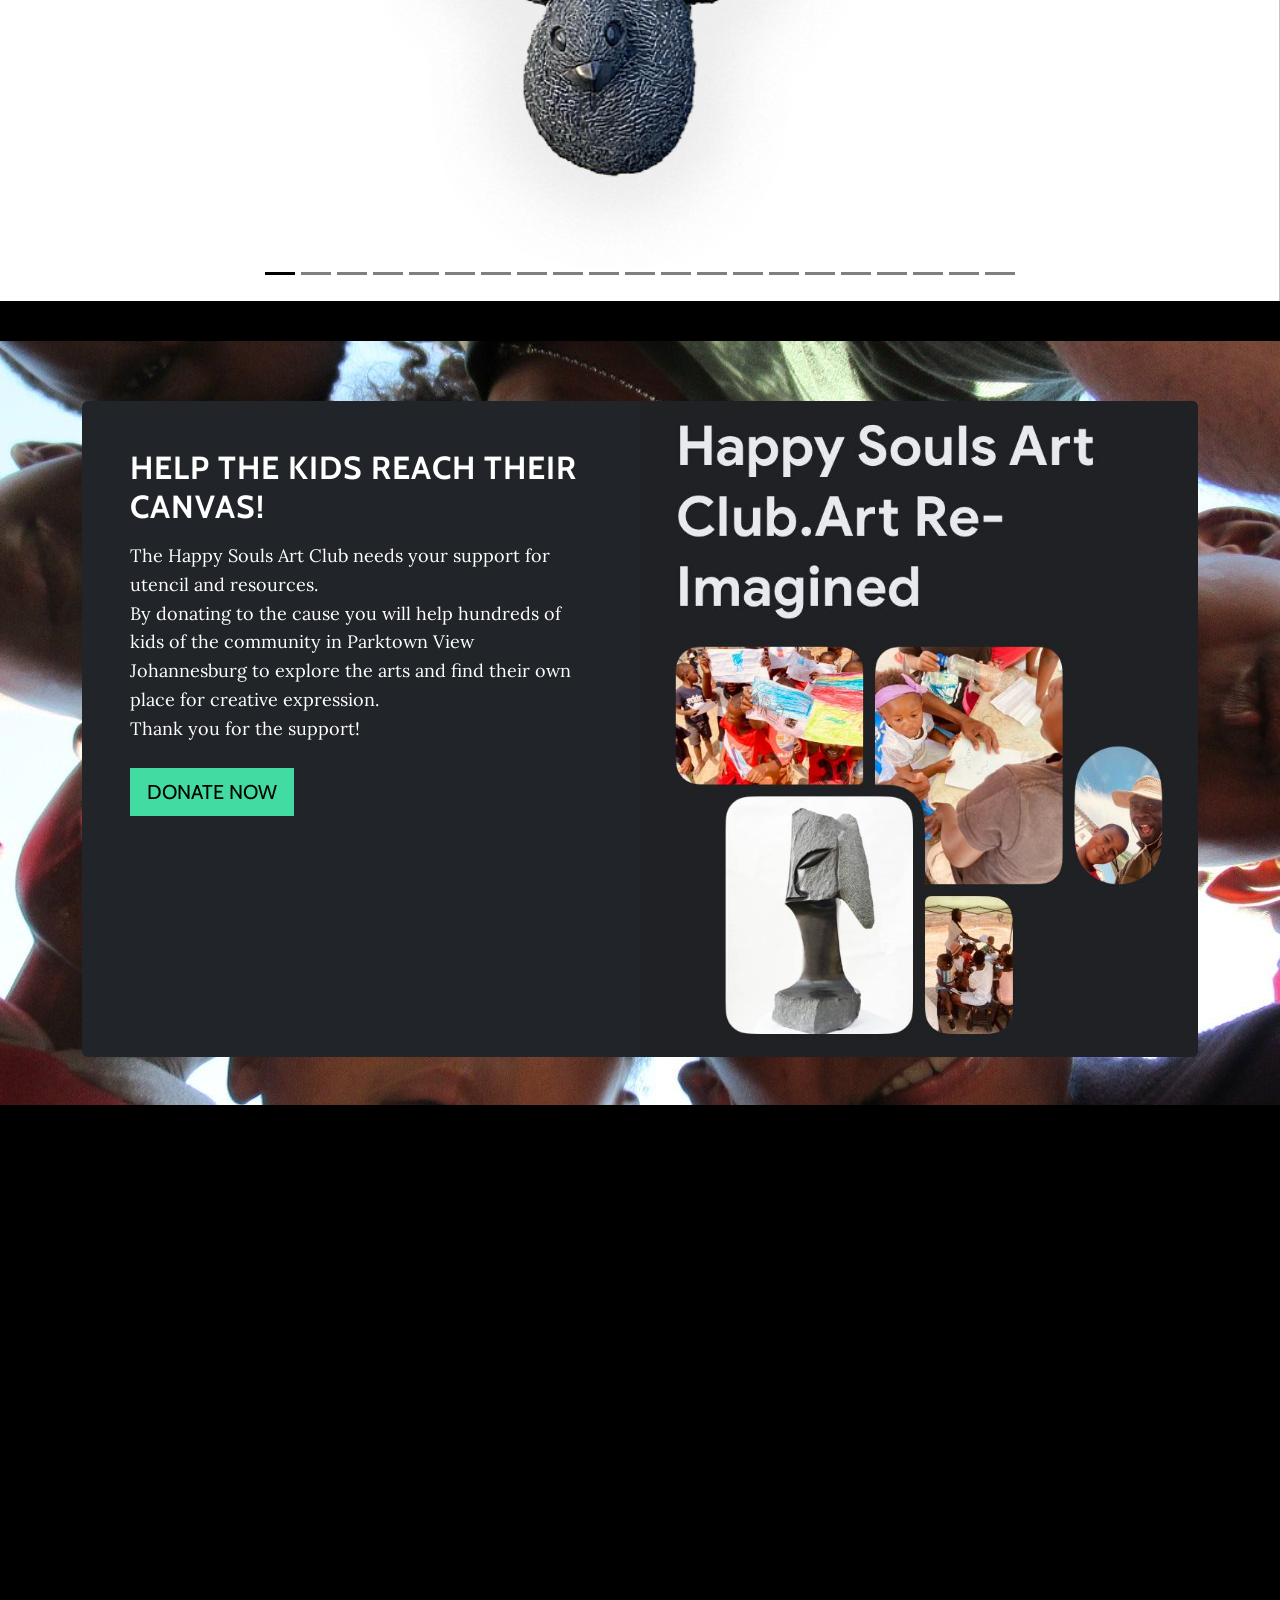
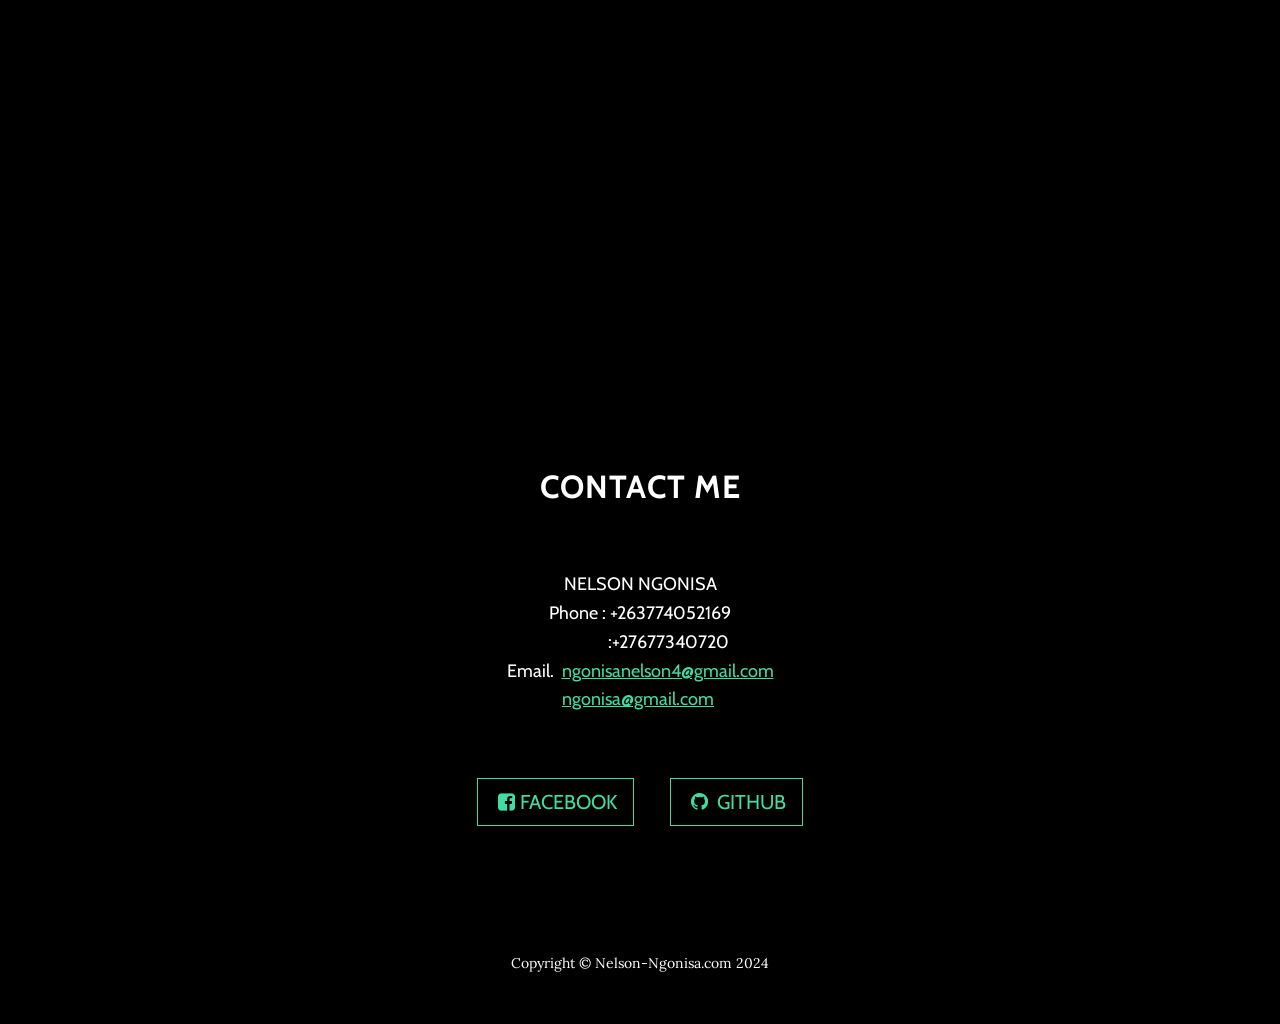
==== commit 4a7a67c5: "Update index.html" ====
--- a/index.html
+++ b/index.html
@@ -110,7 +110,7 @@
             </div>
         </div>
     </section>
-    <section id="donations-1" style="height: 764px;padding-bottom: 0px;">
+    <section id="donations-1" style="height: 235px;padding-bottom: 0px;">
         <div class="container" style="padding-top: 60px;">
             <section class="clean-block clean-info dark"></section>
         </div>
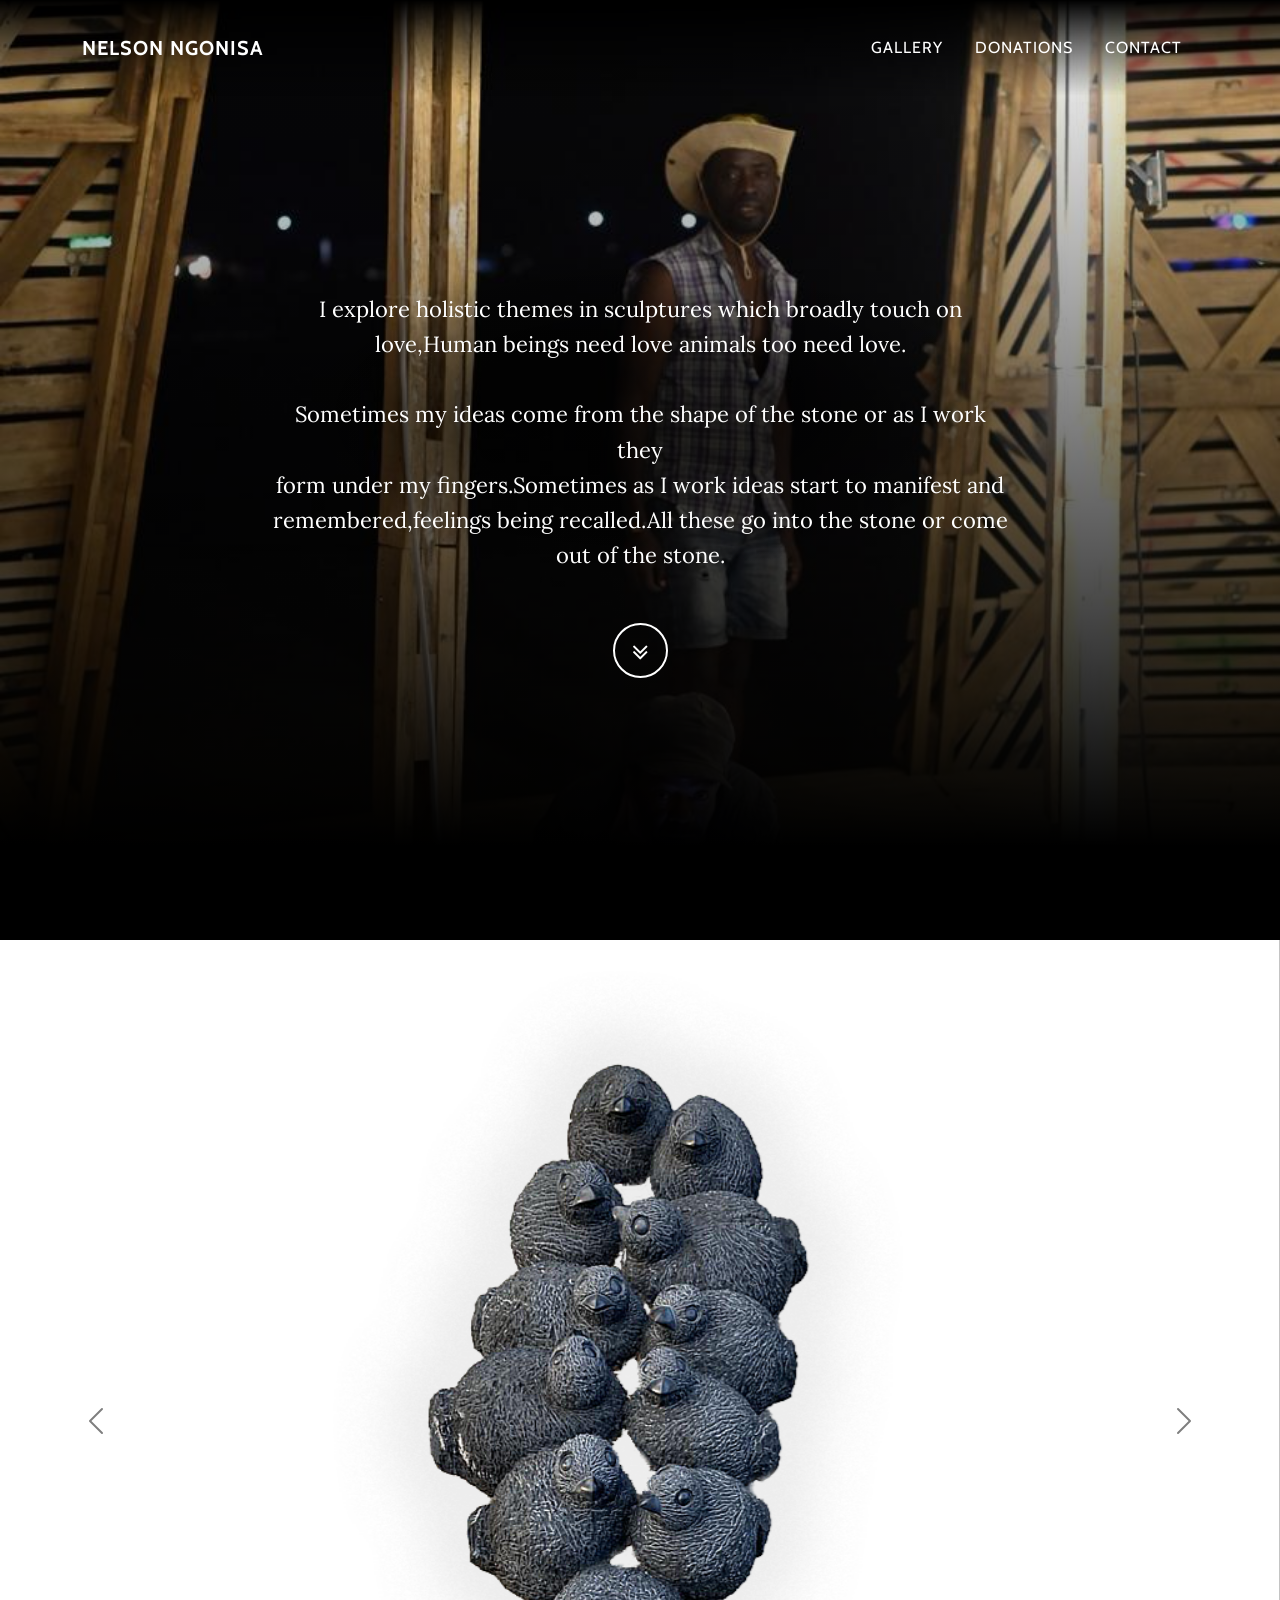
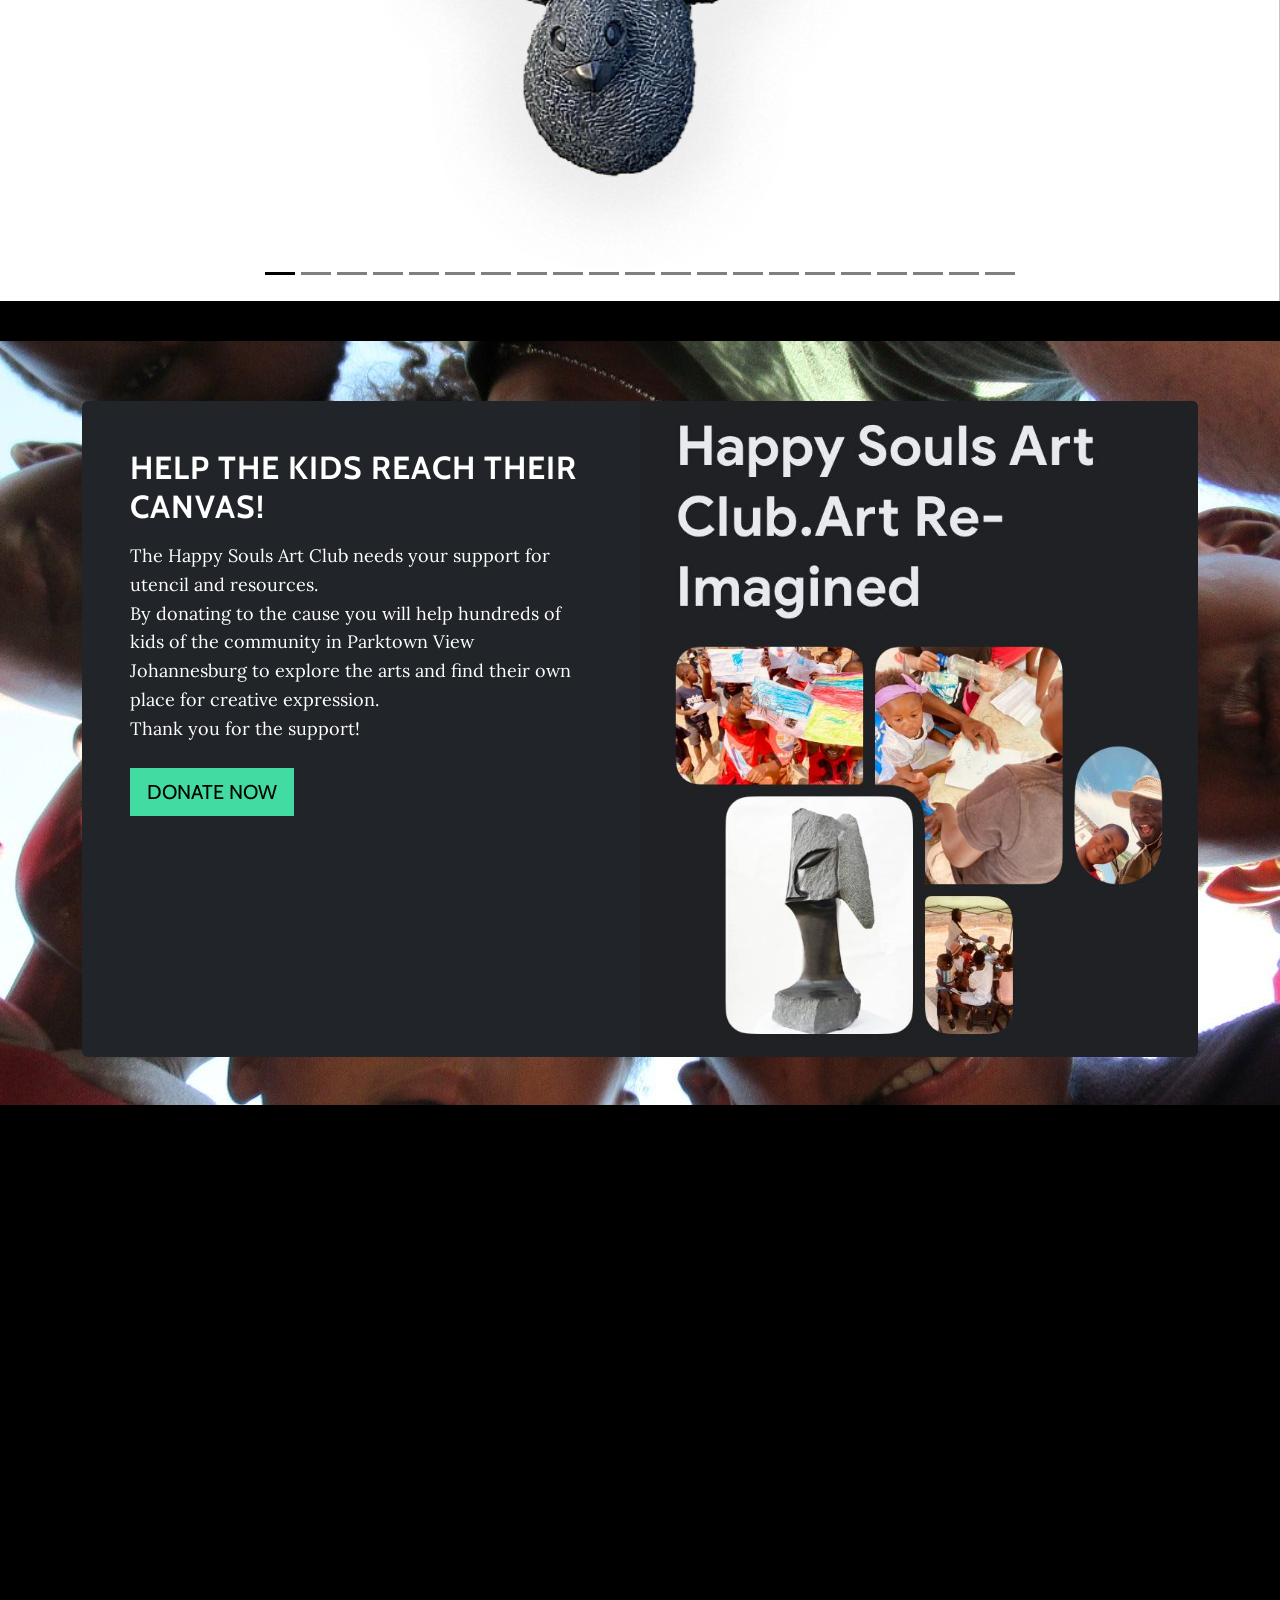
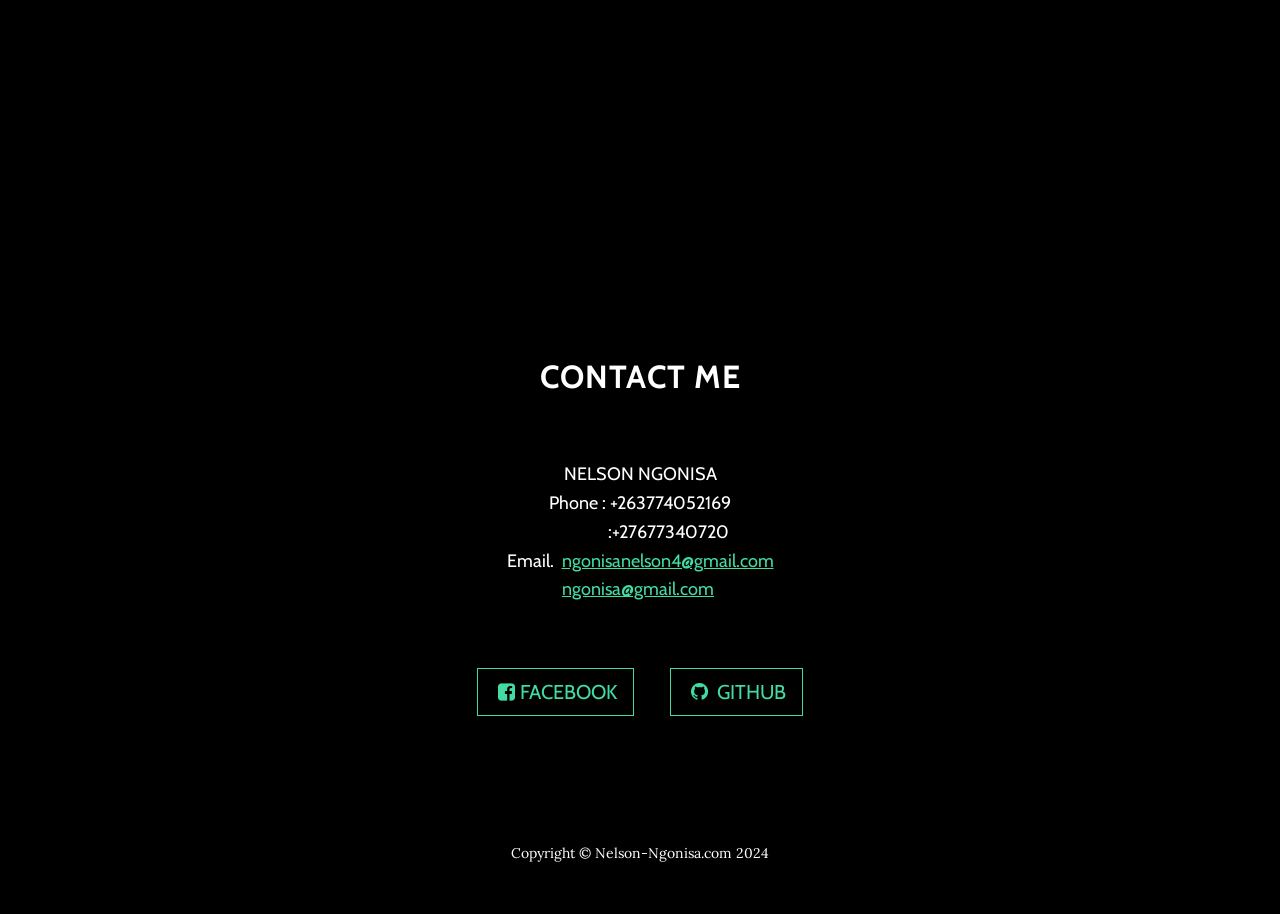
==== commit f991046d: "Update index.html video append" ====
--- a/index.html
+++ b/index.html
@@ -110,13 +110,13 @@
             </div>
         </div>
     </section>
-    <section id="donations-1" style="height: 235px;padding-bottom: 0px;">
+    <section id="donations-1" style="height: 125px;padding-bottom: 0px;">
         <div class="container" style="padding-top: 60px;">
             <section class="clean-block clean-info dark"></section>
         </div>
     </section>
     <div class="container">
-        <div class="videoWrapper"><iframe allowfullscreen="" frameborder="0" src="https://www.youtube.com/embed/x8bqWt_MNhY" class="embed-responsive-item" width="100%" height="auto"></iframe></div>
+        <div class="videoWrapper"><iframe allowfullscreen="" frameborder="0" src="https://www.youtube.com/embed/tjTDDPEZ4_o" class="embed-responsive-item" width="100%" height="auto"></iframe></div>
     </div>
     <section class="text-center content-section" id="contact" style="padding: 100px 0px;padding-top: 100px;padding-bottom: 60px;">
         <div class="container">
